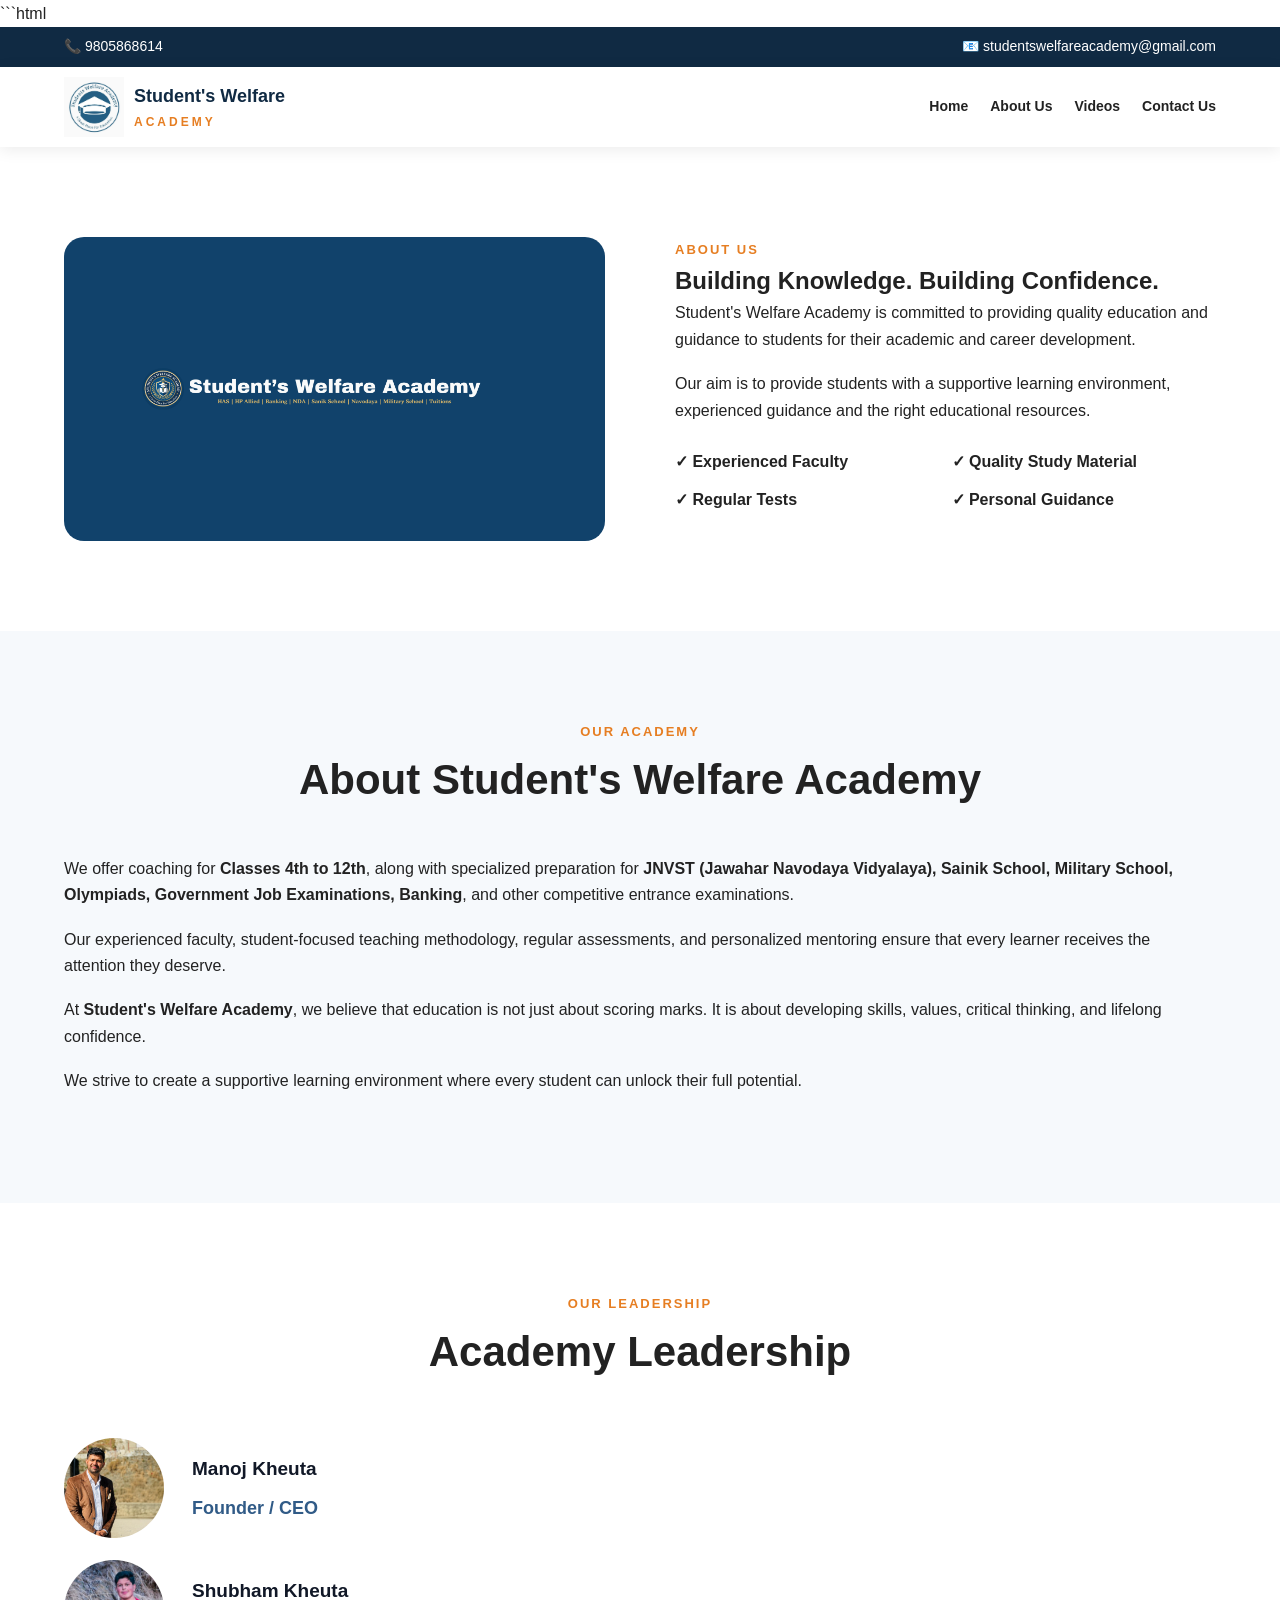
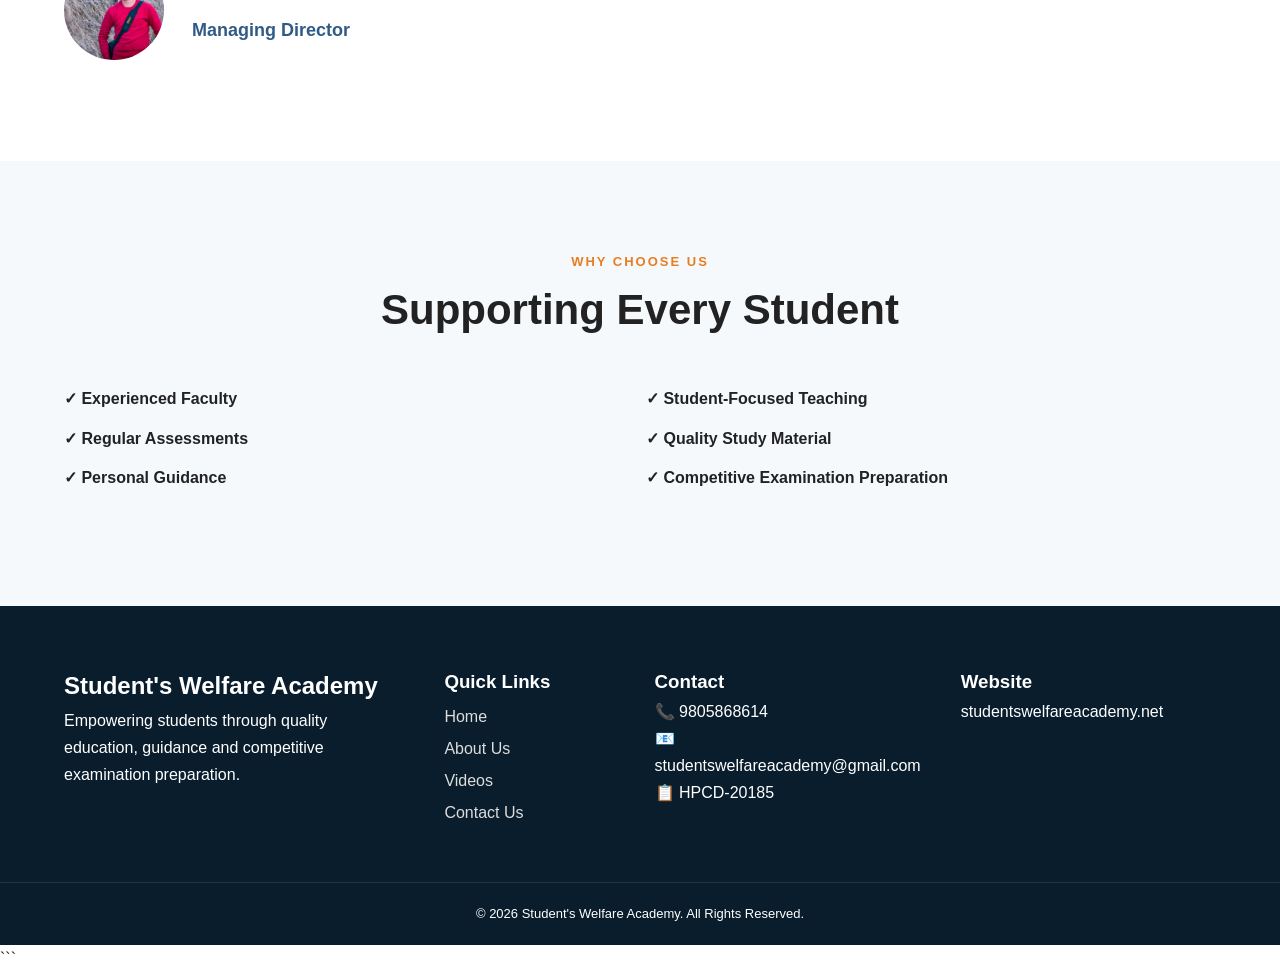
==== about.html @ cfd0790e "Update about.html" ====
```html
<!DOCTYPE html>
<html lang="en">

<head>

    <meta charset="UTF-8">

    <meta name="viewport"
          content="width=device-width, initial-scale=1.0">

    <title>
        About Us | Student's Welfare Academy
    </title>

    <meta name="description"
          content="Learn about Student's Welfare Academy, our vision, mission, faculty and commitment to quality education.">

    <link rel="stylesheet"
          href="style.css">

</head>


<body>


<!-- ==================================================
     TOP BAR
================================================== -->

<div class="top-bar">

    <div class="container top-content">

        <div>
            📞 9805868614
        </div>

        <div>
            📧 studentswelfareacademy@gmail.com
        </div>

    </div>

</div>



<!-- ==================================================
     NAVIGATION
================================================== -->

<header>

    <div class="container navbar">


        <!-- LOGO -->

        <div class="logo-area">

            <a href="index.html">

                <img src="Images/logo.png"
                     alt="Student's Welfare Academy Logo">

            </a>

            <div>

                <h2>
                    Student's Welfare
                </h2>

                <span>
                    ACADEMY
                </span>

            </div>

        </div>



        <!-- MOBILE MENU BUTTON -->

        <button class="menu-button"
                onclick="openMenu()"
                aria-label="Open navigation menu">

            ☰

        </button>



        <!-- ONLY 4 NAVIGATION BUTTONS -->

        <nav id="navigation">

            <a href="index.html">
                Home
            </a>

            <a href="about.html"
               class="active">
                About Us
            </a>

            <a href="videos.html">
                Videos
            </a>

            <a href="contact.html">
                Contact Us
            </a>

        </nav>


    </div>

</header>



<!-- ==================================================
     ABOUT SECTION
================================================== -->

<section id="about"
         class="section">

    <div class="container about-grid">


        <!-- ABOUT IMAGE -->

        <div class="about-image">

            <img src="Images/about.png"
                 alt="Student's Welfare Academy">

        </div>



        <!-- ABOUT CONTENT -->

        <div class="about-content">

            <span class="section-title">
                ABOUT US
            </span>

            <h1>
                Building Knowledge.
                Building Confidence.
            </h1>

            <p>
                Student's Welfare Academy is committed
                to providing quality education and
                guidance to students for their academic
                and career development.
            </p>

            <p>
                Our aim is to provide students with
                a supportive learning environment,
                experienced guidance and the right
                educational resources.
            </p>


            <!-- ABOUT POINTS -->

            <div class="about-points">

                <div>
                    ✓ Experienced Faculty
                </div>

                <div>
                    ✓ Quality Study Material
                </div>

                <div>
                    ✓ Regular Tests
                </div>

                <div>
                    ✓ Personal Guidance
                </div>

            </div>

        </div>

    </div>

</section>



<!-- ==================================================
     ABOUT ACADEMY
================================================== -->

<section class="section light">

    <div class="container">

        <div class="section-heading">

            <span class="section-title">
                OUR ACADEMY
            </span>

            <h2>
                About Student's Welfare Academy
            </h2>

        </div>


        <div class="about-content">

            <p>
                We offer coaching for
                <strong>Classes 4th to 12th</strong>,
                along with specialized preparation for
                <strong>JNVST (Jawahar Navodaya Vidyalaya),
                Sainik School, Military School,
                Olympiads, Government Job Examinations,
                Banking</strong>, and other competitive
                entrance examinations.
            </p>

            <p>
                Our experienced faculty, student-focused
                teaching methodology, regular assessments,
                and personalized mentoring ensure that
                every learner receives the attention they
                deserve.
            </p>

            <p>
                At <strong>Student's Welfare Academy</strong>,
                we believe that education is not just about
                scoring marks. It is about developing skills,
                values, critical thinking, and lifelong
                confidence.
            </p>

            <p>
                We strive to create a supportive learning
                environment where every student can unlock
                their full potential.
            </p>

        </div>

    </div>

</section>



<!-- ==================================================
     FACULTY / LEADERSHIP
================================================== -->

<section class="section">

    <div class="container">

        <div class="section-heading">

            <span class="section-title">
                OUR LEADERSHIP
            </span>

            <h2>
                Academy Leadership
            </h2>

        </div>


        <div class="instructor-grid">


            <!-- FOUNDER -->

            <div class="instructor">

                <img src="Images/manoj.png"
                     alt="Manoj Kheuta">

                <div class="instructor-info">

                    <h3>
                        Manoj Kheuta
                    </h3>

                    <span>
                        Founder / CEO
                    </span>

                </div>

            </div>



            <!-- MANAGING DIRECTOR -->

            <div class="instructor">

                <img src="Images/shubham.jpg"
                     alt="Shubham Kheuta">

                <div class="instructor-info">

                    <h3>
                        Shubham Kheuta
                    </h3>

                    <span>
                        Managing Director
                    </span>

                </div>

            </div>


        </div>

    </div>

</section>



<!-- ==================================================
     WHY CHOOSE US
================================================== -->

<section class="section light">

    <div class="container">

        <div class="section-heading">

            <span class="section-title">
                WHY CHOOSE US
            </span>

            <h2>
                Supporting Every Student
            </h2>

        </div>


        <div class="about-points">

            <div>
                ✓ Experienced Faculty
            </div>

            <div>
                ✓ Student-Focused Teaching
            </div>

            <div>
                ✓ Regular Assessments
            </div>

            <div>
                ✓ Quality Study Material
            </div>

            <div>
                ✓ Personal Guidance
            </div>

            <div>
                ✓ Competitive Examination Preparation
            </div>

        </div>

    </div>

</section>



<!-- ==================================================
     FOOTER
================================================== -->

<footer>

    <div class="container footer-grid">


        <!-- ACADEMY -->

        <div>

            <h2>
                Student's Welfare Academy
            </h2>

            <p>
                Empowering students through quality
                education, guidance and competitive
                examination preparation.
            </p>

        </div>



        <!-- QUICK LINKS -->

        <div>

            <h3>
                Quick Links
            </h3>

            <a href="index.html">
                Home
            </a>

            <a href="about.html">
                About Us
            </a>

            <a href="videos.html">
                Videos
            </a>

            <a href="contact.html">
                Contact Us
            </a>

        </div>



        <!-- CONTACT -->

        <div>

            <h3>
                Contact
            </h3>

            <p>
                📞 9805868614
            </p>

            <p>
                📧 studentswelfareacademy@gmail.com
            </p>

            <p>
                📋 HPCD-20185
            </p>

        </div>



        <!-- WEBSITE -->

        <div>

            <h3>
                Website
            </h3>

            <p>
                studentswelfareacademy.net
            </p>

        </div>


    </div>



    <!-- COPYRIGHT -->

    <div class="copyright">

        © 2026 Student's Welfare Academy.
        All Rights Reserved.

    </div>

</footer>



<!-- ==================================================
     JAVASCRIPT
================================================== -->

<script>

function openMenu() {

    const navigation =
        document.getElementById("navigation");

    navigation.classList.toggle("show");

}

</script>


</body>

</html>
```
---- style.css ----
* {
    margin: 0;
    padding: 0;
    box-sizing: border-box;
}


html {
    scroll-behavior: smooth;
}


body {
    font-family: Arial, sans-serif;
    color: #222;
    line-height: 1.7;
}


a {
    text-decoration: none;
}


.container {
    width: 90%;
    max-width: 1200px;
    margin: auto;
}


/* ==============================
   TOP BAR
============================== */

.top-bar {
    background: #102a43;
    color: white;
    font-size: 14px;
}


.top-content {
    display: flex;
    justify-content: space-between;
    padding: 8px 0;
}


/* ==============================
   NAVBAR
============================== */

header {
    background: white;
    position: sticky;
    top: 0;
    z-index: 1000;
    box-shadow: 0 3px 15px rgba(0,0,0,.08);
}


.navbar {
    min-height: 80px;
    display: flex;
    justify-content: space-between;
    align-items: center;
}


.logo-area {
    display: flex;
    align-items: center;
    gap: 10px;
}


.logo-area img {
    width: 60px;
    height: 60px;
    object-fit: contain;
}


.logo-area h2 {
    font-size: 18px;
    color: #102a43;
}


.logo-area span {
    color: #e67e22;
    font-size: 12px;
    letter-spacing: 3px;
    font-weight: bold;
}


nav {
    display: flex;
    align-items: center;
    gap: 22px;
}


nav a {
    color: #222;
    font-size: 14px;
    font-weight: 600;
}


nav a:hover {
    color: #e67e22;
}


.nav-register {
    background: #e67e22;
    color: white !important;
    padding: 11px 20px;
    border-radius: 25px;
}


.menu-button {
    display: none;
    border: none;
    background: none;
    font-size: 28px;
}


/* ==============================
   HERO
============================== */

.hero {
    height: 650px;

    background:
        url("Images/about.jpg");

    background-size: cover;
    background-position: center;

    position: relative;

    display: flex;
    align-items: center;
}


.hero-overlay {
    position: absolute;
    inset: 0;

    background:
        linear-gradient(
            90deg,
            rgba(8,30,50,.9),
            rgba(8,30,50,.4)
        );
}


.hero-content {
    position: relative;
    z-index: 2;
}


.hero-text {
    max-width: 700px;
    color: white;
}

.hero h1 {
    font-size: 60px;
    line-height: 1.15;
    margin-bottom: 20px;
}


.hero h1 span {
    display: block;
    color: #f5a623;
}


.hero p {
    font-size: 20px;
    margin-bottom: 30px;
}

.hero {
    background-image:
        linear-gradient(rgba(20, 40, 55, 0.65), rgba(20, 40, 55, 0.65)),
        url("images/hero-bg.jpg");

    background-size: cover;
    background-position: center;
    background-repeat: no-repeat;
}

/* ==============================
   BUTTONS
============================== */

.btn {
    display: inline-block;

    padding: 13px 25px;

    border-radius: 30px;

    font-weight: bold;

    transition: .3s;
}


.primary {
    background: #e67e22;
    color: white;
}


.primary:hover {
    background: #c95f0b;
}


.secondary {
    border: 2px solid white;
    color: white;
    margin-left: 10px;
}


.secondary:hover {
    background: white;
    color: #102a43;
}


.white {
    background: white;
    color: #102a43;
}


/* ==============================
   STATISTICS
============================== */

.statistics {
    background: #102a43;
    color: white;
}


.stats-grid {
    display: grid;
    grid-template-columns: repeat(4, 1fr);
}


.stat-box {
    text-align: center;
    padding: 30px;
    border-right: 1px solid rgba(255,255,255,.15);
}


.stat-box:last-child {
    border: none;
}


.stat-box h2 {
    color: #f5a623;
    font-size: 32px;
}


/* ==============================
   SECTIONS
============================== */

.section {
    padding: 90px 0;
}


.light {
    background: #f6f9fc;
}


.section-heading {
    text-align: center;
    max-width: 700px;
    margin: 0 auto 50px;
}


.section-title {
    color: #e67e22;
    font-weight: bold;
    letter-spacing: 2px;
    font-size: 13px;
}


.section-heading h2,
.about-content h2 {
    font-size: 42px;
    line-height: 1.2;
    margin: 12px 0 20px;
}


/* ==============================
   ABOUT
============================== */

.about-grid {
    display: grid;
    grid-template-columns: 1fr 1fr;
    gap: 70px;
    align-items: center;
}


.about-image img {
    width: 100%;
    border-radius: 20px;
}


.about-points {
    display: grid;
    grid-template-columns: 1fr 1fr;
    gap: 12px;
    margin: 25px 0;
    font-weight: bold;
}

/* =========================
   ABOUT SECTION
========================= */

.about-section {
    background: #ffffff;
    padding: 70px 6%;
    font-family: Arial, Helvetica, sans-serif;
    color: #111827;
}

.about-container {
    max-width: 1250px;
    margin: 0 auto;
}

/* About Text */

.about-content {
    font-size: 16px;
    line-height: 1.65;
    font-weight: 500;
}

.about-content p {
    margin-bottom: 18px;
}

.about-content strong {
    font-weight: 700;
}

/* Instructors */

.instructors-section {
    margin-top: 75px;
}

.instructors-section h2 {
    font-size: 30px;
    font-weight: 400;
    margin: 0 0 8px;
    color: #111827;
}

.instructor-subtitle {
    font-size: 17px;
    color: #4b6380;
    margin: 0 0 28px;
}

/* Grid */

.instructors-grid {
    display: grid;
    grid-template-columns: 1fr 1fr;
    column-gap: 150px;
    row-gap: 18px;
}

/* Instructor */

.instructor {
    display: flex;
    align-items: center;
    min-height: 122px;
}

.instructor img {
    width: 100px;
    height: 100px;
    object-fit: cover;
    border-radius: 50%;
    margin-right: 28px;
    flex-shrink: 0;
}

.instructor-info h3 {
    margin: 0 0 8px;
    font-size: 19px;
    font-weight: 700;
    color: #111827;
}

.instructor-info span {
    font-size: 18px;
    font-weight: 600;
    color: #315b87;
}

/* =========================
   MOBILE
========================= */

@media (max-width: 768px) {

    .about-section {
        padding: 45px 20px;
    }

    .about-content {
        font-size: 15px;
        line-height: 1.6;
    }

    .instructors-section {
        margin-top: 50px;
    }

    .instructors-section h2 {
        font-size: 27px;
    }

    .instructors-grid {
        grid-template-columns: 1fr;
        gap: 25px;
    }

    .instructor {
        min-height: auto;
    }

    .instructor img {
        width: 100px;
        height: 100px;
        margin-right: 20px;
    }

    .instructor-info h3 {
        font-size: 17px;
    }

    .instructor-info span {
        font-size: 16px;
    }
}

/* ==============================
   COURSES
============================== */

.course-grid {
    display: grid;
    grid-template-columns: repeat(3, 1fr);
    gap: 25px;
}


.course-card {
    background: white;
    padding: 30px;
    border-radius: 15px;
    box-shadow: 0 5px 25px rgba(0,0,0,.07);
    transition: .3s;
}


.course-card:hover {
    transform: translateY(-8px);
}


.course-icon {
    font-size: 45px;
}


.course-card h3 {
    margin: 15px 0;
}


.course-card p {
    color: #666;
    margin-bottom: 15px;
}


.course-card a {
    color: #e67e22;
    font-weight: bold;
}


/* ==============================
   FEATURES
============================== */

.features {
    display: grid;
    grid-template-columns: repeat(4, 1fr);
    gap: 25px;
}


.feature {
    text-align: center;
    padding: 30px;
}


.feature > div {
    font-size: 45px;
}


.feature h3 {
    margin: 15px 0 8px;
}


/* ==============================
   ACHIEVEMENTS
============================== */

.achievement-grid {
    display: grid;
    grid-template-columns: repeat(3, 1fr);
    gap: 25px;
}


.achievement-card {
    background: white;
    border-radius: 15px;
    overflow: hidden;
    box-shadow: 0 5px 25px rgba(0,0,0,.08);
}


.achievement-card img {
    width: 100%;
    height: 250px;
    object-fit: cover;
}


.achievement-content {
    padding: 25px;
}


/* ==============================
   CTA
============================== */

.cta {
    background: #102a43;
    color: white;
    text-align: center;
    padding: 80px 20px;
}


.cta span {
    color: #f5a623;
    font-weight: bold;
}


.cta h2 {
    font-size: 42px;
    margin: 10px 0 15px;
}



/* ==============================
   VIDEOS
============================== */

.video-grid {
    display: grid;
    grid-template-columns: 1fr 1fr;
    gap: 25px;
}


.video iframe {
    width: 100%;
    height: 350px;
    border: none;
}


/* ==============================
   REGISTRATION
============================== */

.registration-container {
    display: grid;
    grid-template-columns: 1fr 1fr;
    gap: 60px;
    align-items: center;
}


.registration-form {
    display: flex;
    flex-direction: column;
    gap: 15px;
}


.registration-form input,
.registration-form select,
.registration-form textarea {
    width: 100%;
    padding: 14px;
    border: 1px solid #ddd;
    border-radius: 6px;
    font-size: 15px;
}


.registration-form textarea {
    height: 120px;
}


/* ==============================
   CONTACT
============================== */

.contact-section {
    padding: 80px 0;
    background: #f6f9fc;
}


.contact-grid {
    display: grid;
    grid-template-columns: repeat(4, 1fr);
    gap: 20px;
}


.contact-card {
    background: white;
    text-align: center;
    padding: 30px 15px;
    border-radius: 15px;
}


.contact-card > div {
    font-size: 35px;
}


/* ==============================
   FOOTER
============================== */

footer {
    background: #091d2d;
    color: white;
    padding-top: 60px;
}


.footer-grid {
    display: grid;
    grid-template-columns: 2fr 1fr 1fr 1.5fr;
    gap: 40px;
    padding-bottom: 50px;
}


.footer-grid a {
    display: block;
    color: #ddd;
    margin: 5px 0;
}


.footer-grid a:hover {
    color: #f5a623;
}


.copyright {
    border-top: 1px solid rgba(255,255,255,.1);
    text-align: center;
    padding: 20px;
    font-size: 13px;
}


/* ==============================
   WHATSAPP
============================== */

.whatsapp {
    position: fixed;

    right: 20px;
    bottom: 20px;

    background: #25D366;

    color: white;

    padding: 14px 20px;

    border-radius: 30px;

    font-weight: bold;

    z-index: 9999;
}


/* ==============================
   MOBILE
============================== */

@media(max-width: 900px) {

    .menu-button {
        display: block;
    }


    nav {
        display: none;

        position: absolute;

        top: 80px;
        left: 0;
        right: 0;

        background: white;

        flex-direction: column;

        padding: 25px;
    }


    nav.active {
        display: flex;
    }


    .hero h1 {
        font-size: 45px;
    }


    .stats-grid,
    .course-grid,
    .features,
    .achievement-grid,
    .blog-grid,
    .contact-grid {
        grid-template-columns: repeat(2, 1fr);
    }


    .about-grid,
    .registration-container {
        grid-template-columns: 1fr;
    }

}


@media(max-width: 600px) {

    .top-content {
        flex-direction: column;
        text-align: center;
    }


    .hero {
        height: 600px;
    }


    .hero h1 {
        font-size: 38px;
    }


    .hero-buttons {
        display: flex;
        flex-direction: column;
        gap: 12px;
        align-items: flex-start;
    }


    .secondary {
        margin-left: 0;
    }


    .stats-grid,
    .course-grid,
    .features,
    .achievement-grid,
    .blog-grid,
    .video-grid,
    .contact-grid,
    .footer-grid {
        grid-template-columns: 1fr;
    }


    .section {
        padding: 60px 0;
    }


    .section-heading h2,
    .about-content h2,
    .cta h2 {
        font-size: 32px;
    }

}
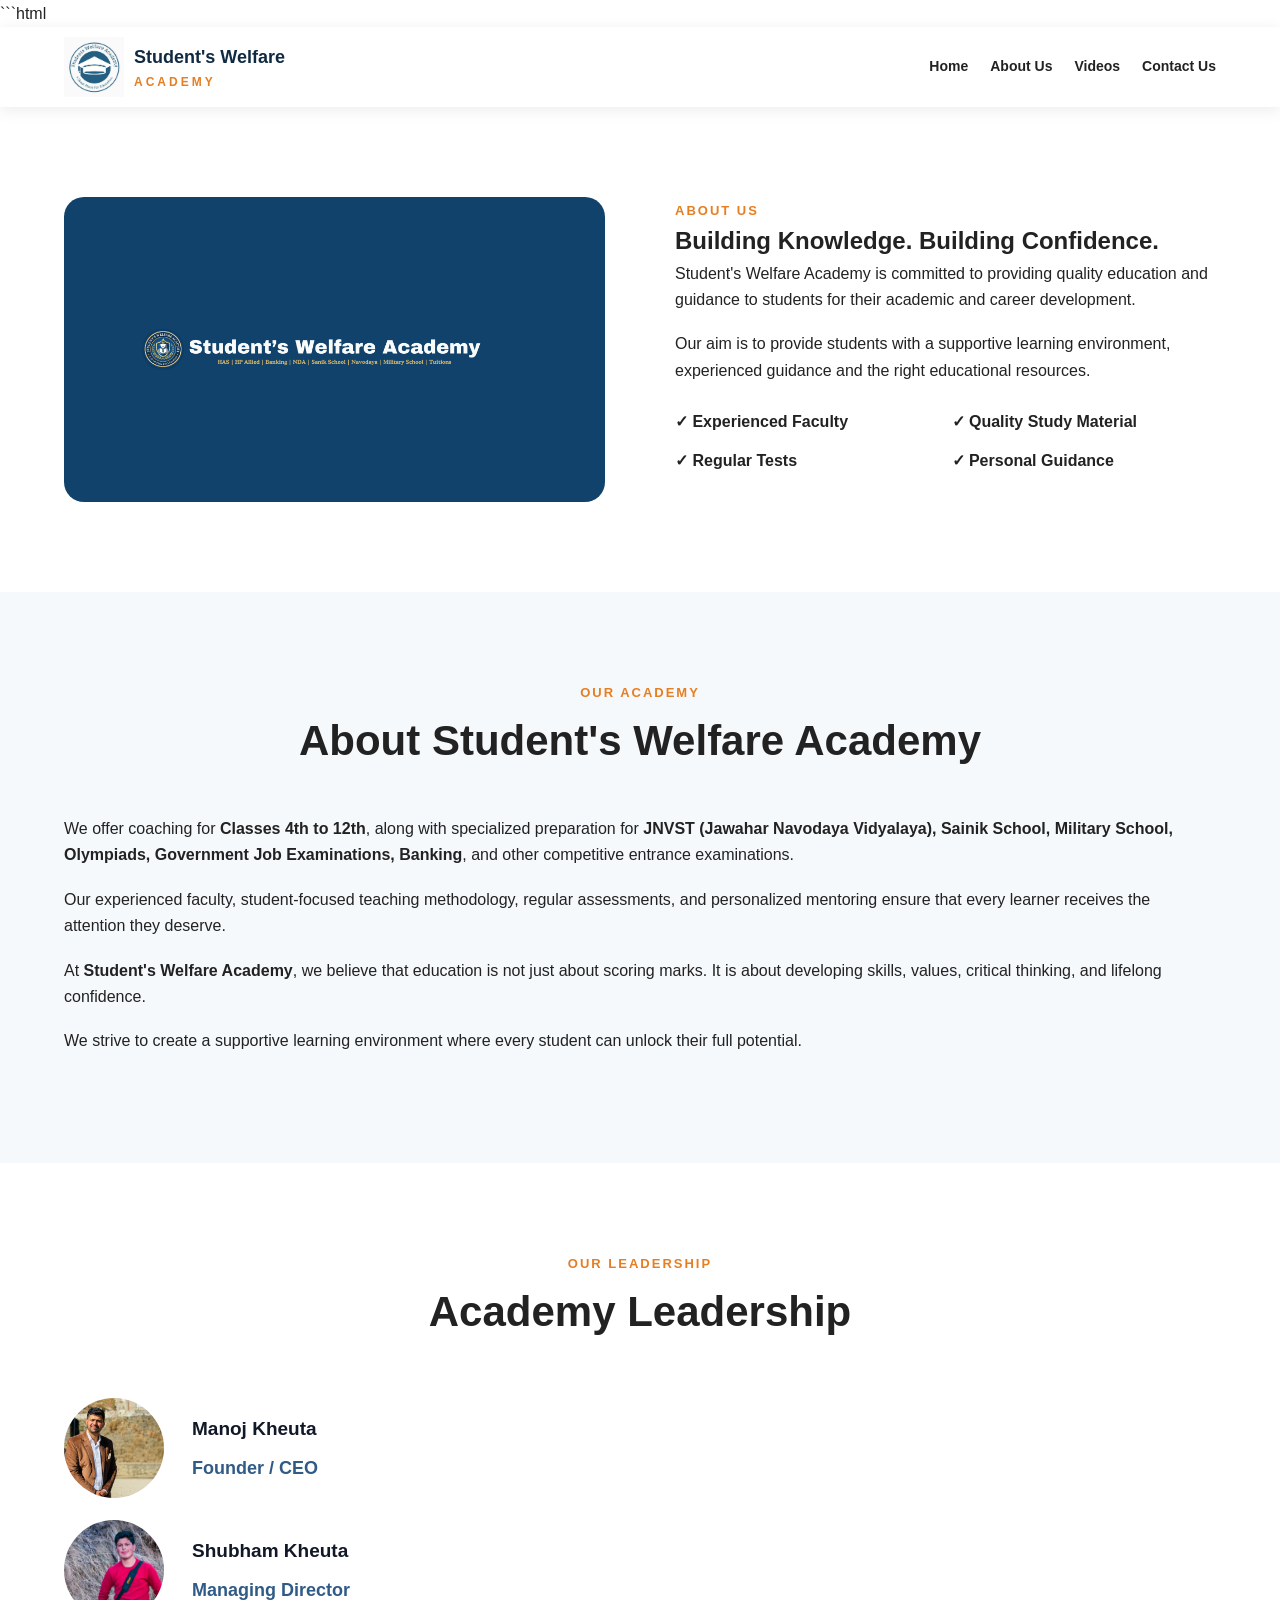
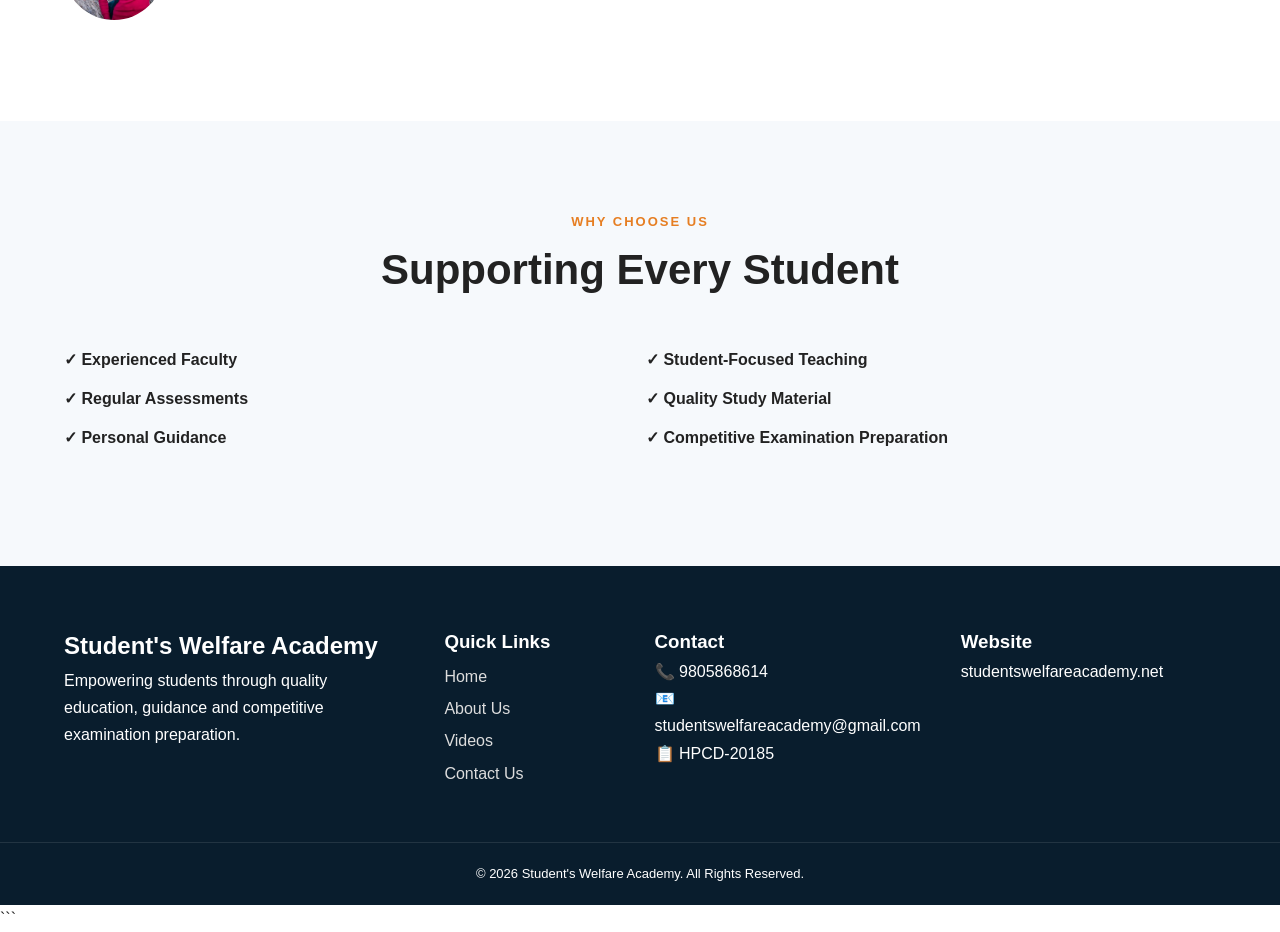
==== commit 5600ecc2: "Refactor about.html structure and content" ====
--- a/about.html
+++ b/about.html
@@ -25,25 +25,7 @@
 <body>
 
 
-<!-- ==================================================
-     TOP BAR
-================================================== -->
-
-<div class="top-bar">
-
-    <div class="container top-content">
-
-        <div>
-            📞 9805868614
-        </div>
-
-        <div>
-            📧 studentswelfareacademy@gmail.com
-        </div>
-
-    </div>
-
-</div>
+
 
 
 
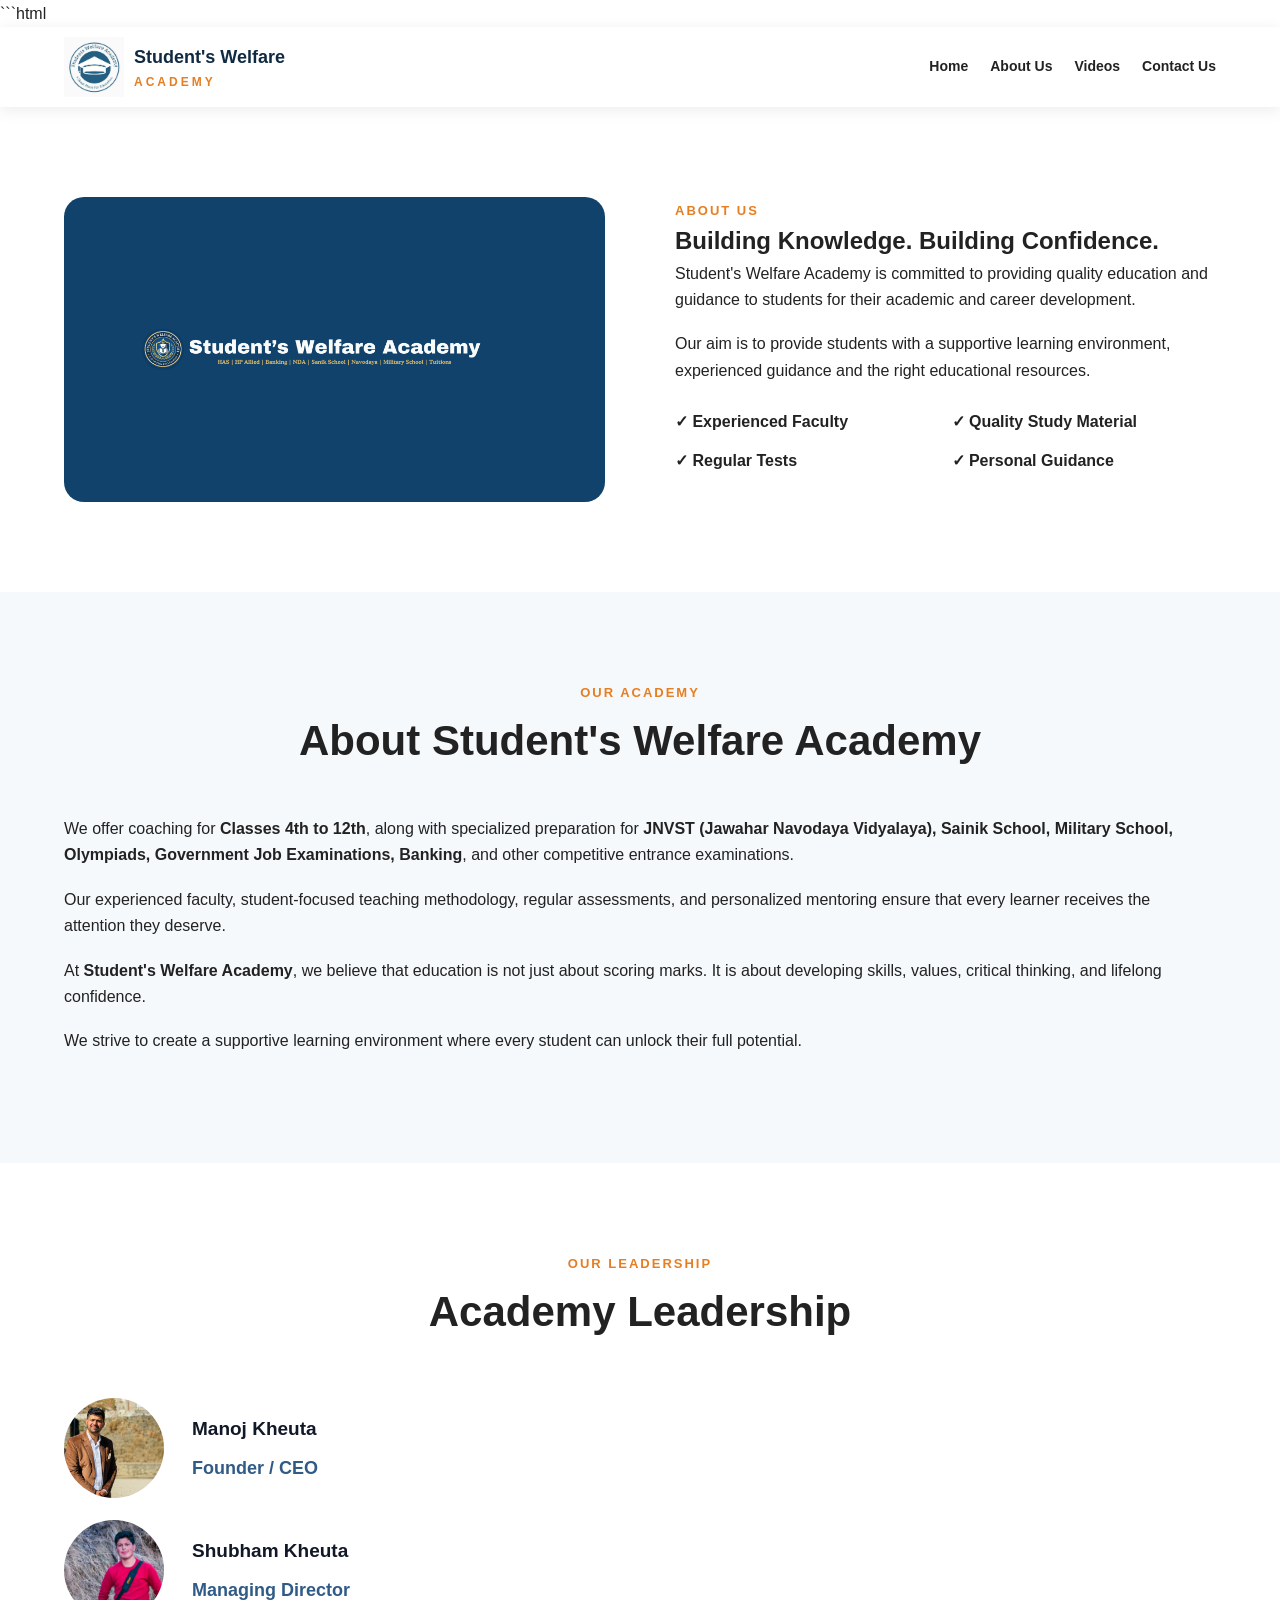
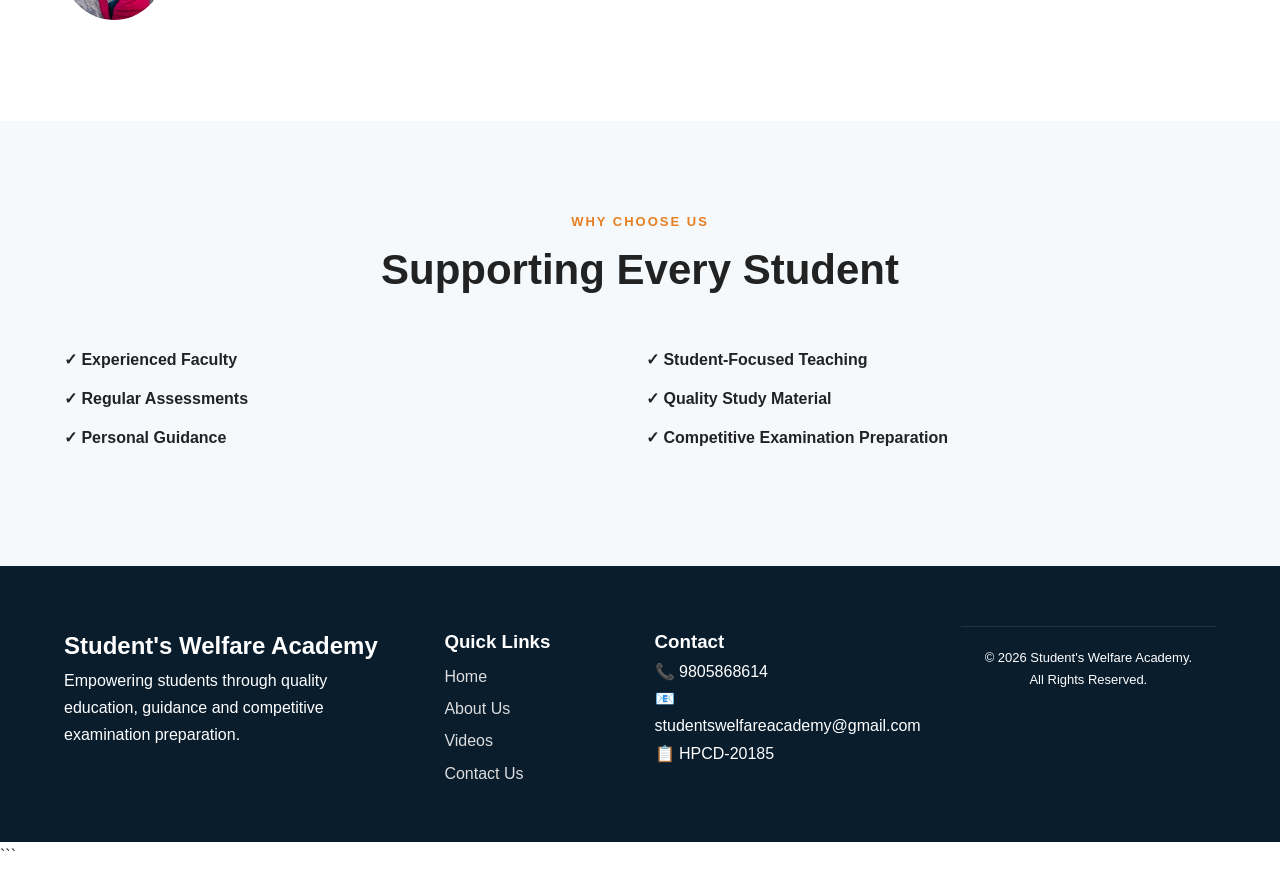
==== commit 42041668: "Update about.html" ====
--- a/about.html
+++ b/about.html
@@ -461,23 +461,7 @@
 
 
 
-        <!-- WEBSITE -->
-
-        <div>
-
-            <h3>
-                Website
-            </h3>
-
-            <p>
-                studentswelfareacademy.net
-            </p>
-
-        </div>
-
-
-    </div>
-
+      
 
 
     <!-- COPYRIGHT -->
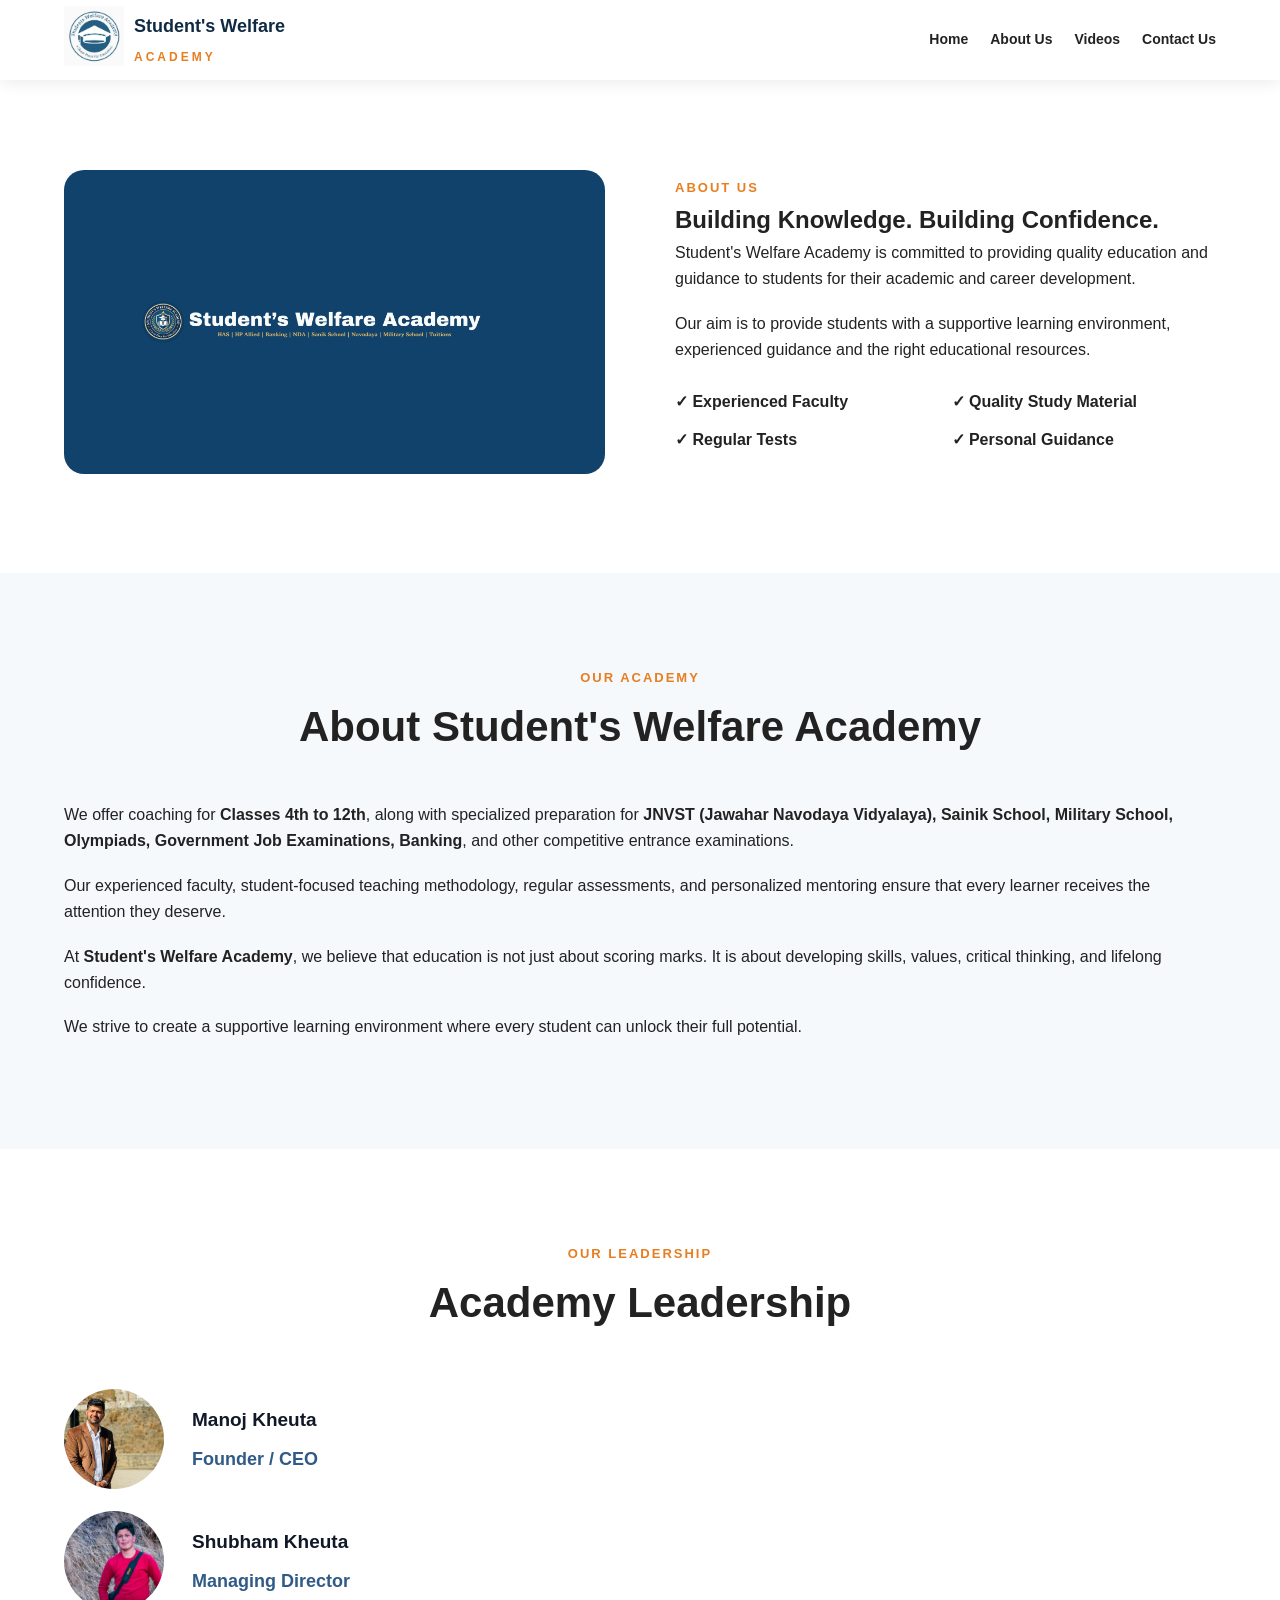
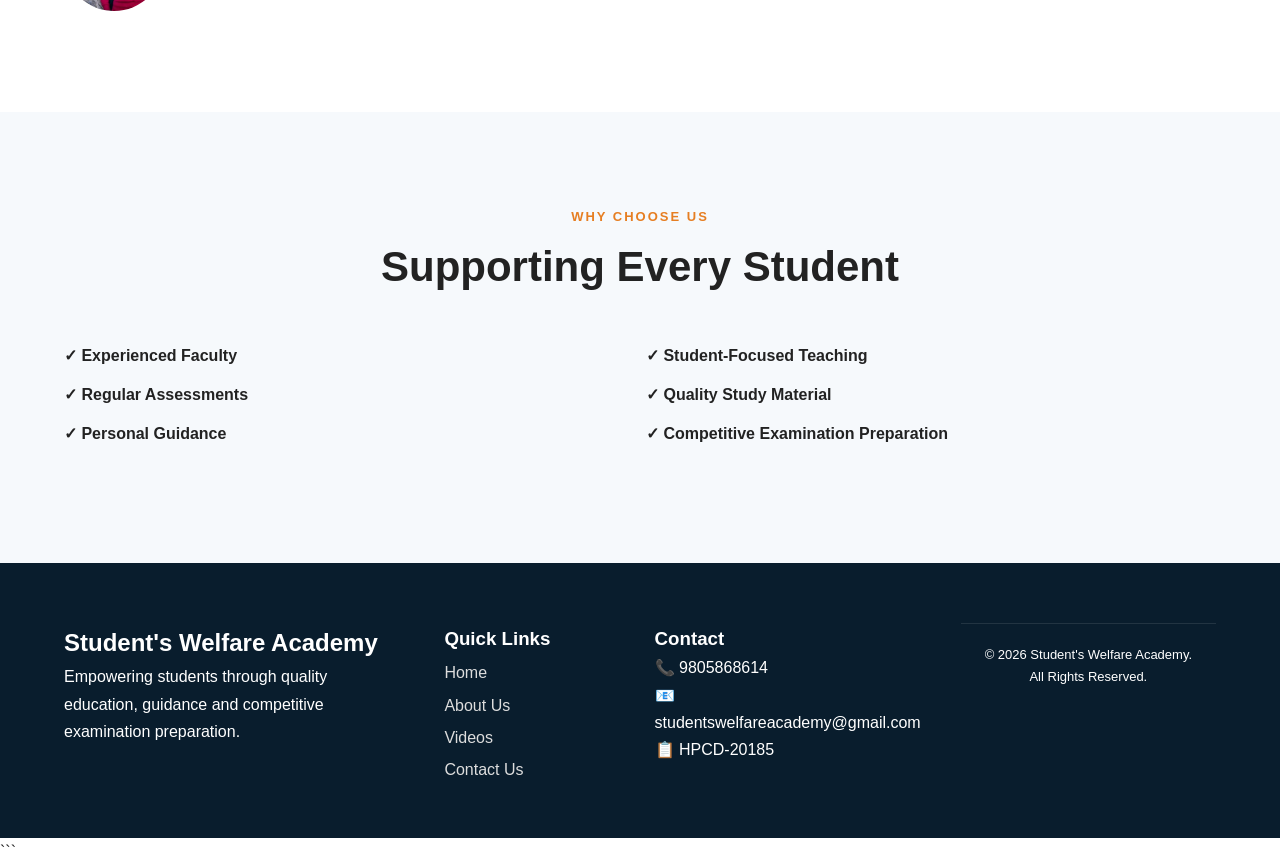
==== commit c8ed8444: "Refactor about.html to remove unnecessary code" ====
--- a/about.html
+++ b/about.html
@@ -1,4 +1,3 @@
-```html
 <!DOCTYPE html>
 <html lang="en">
 
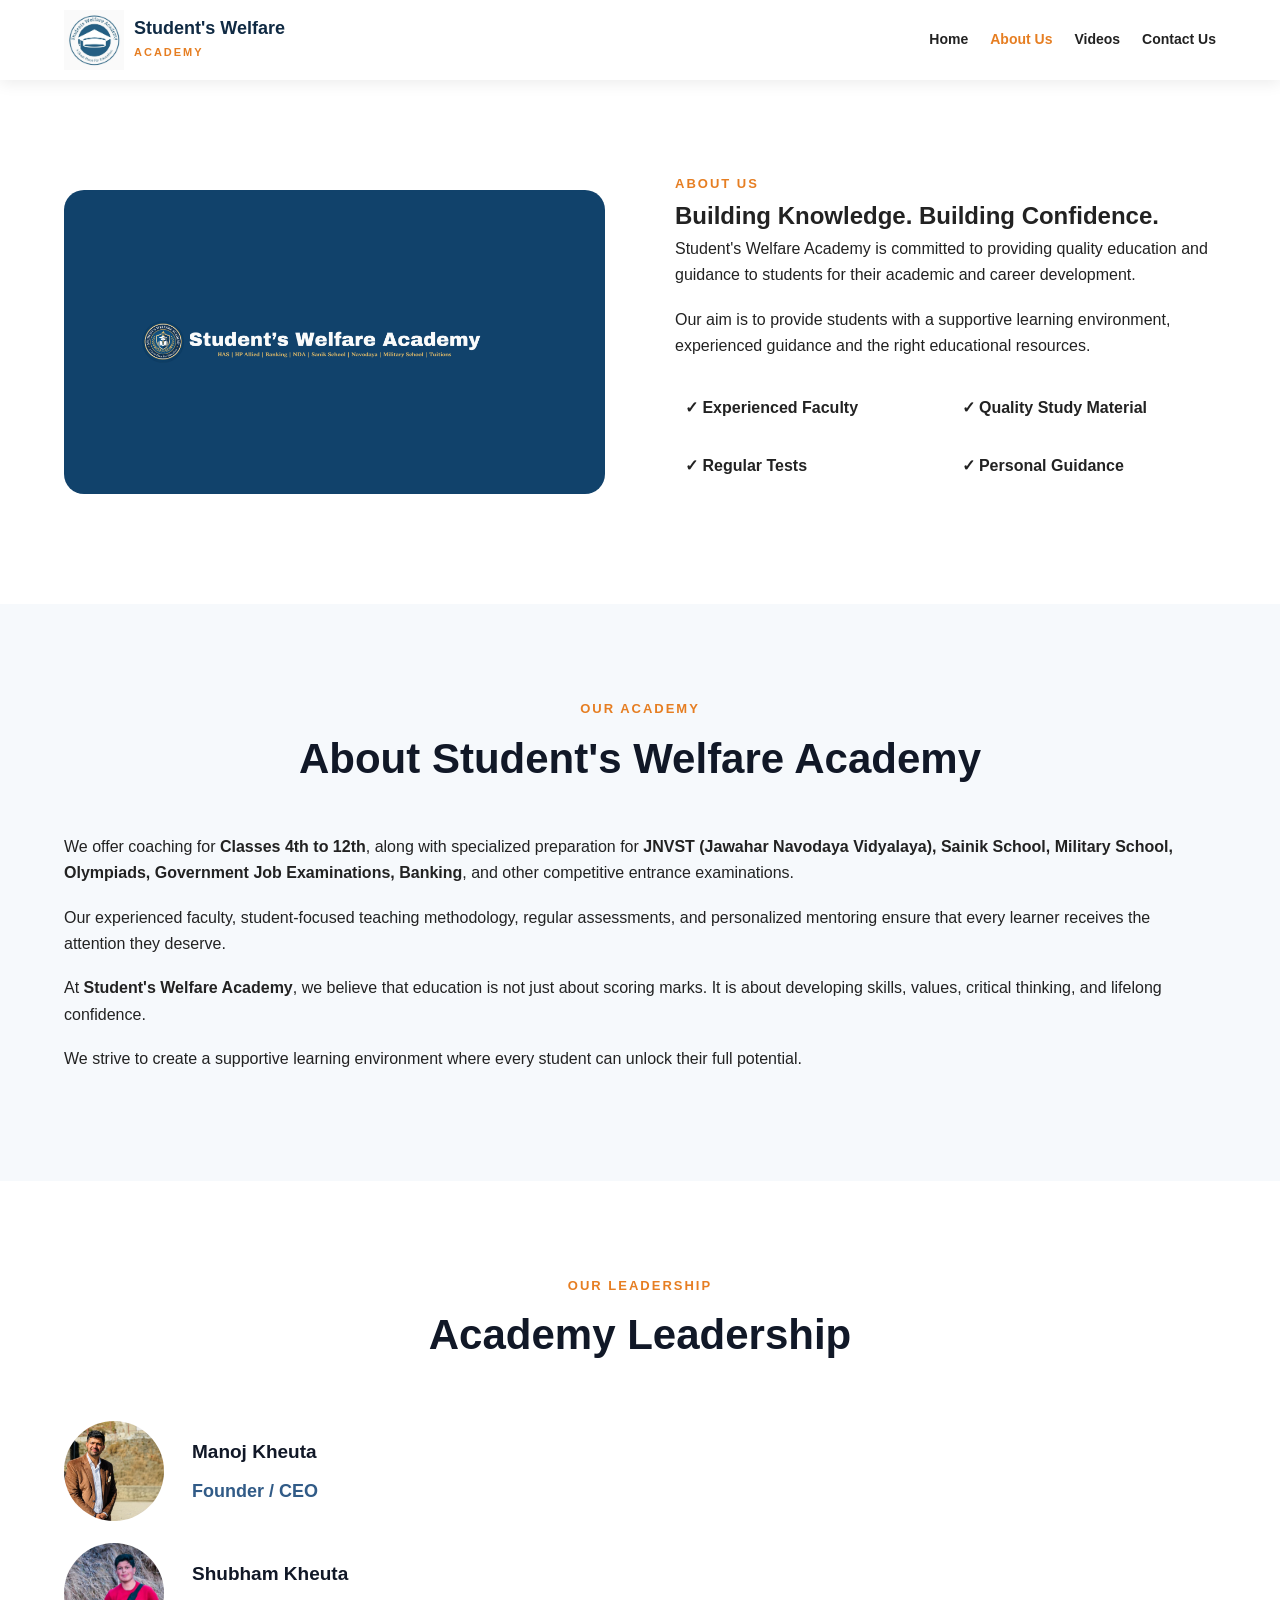
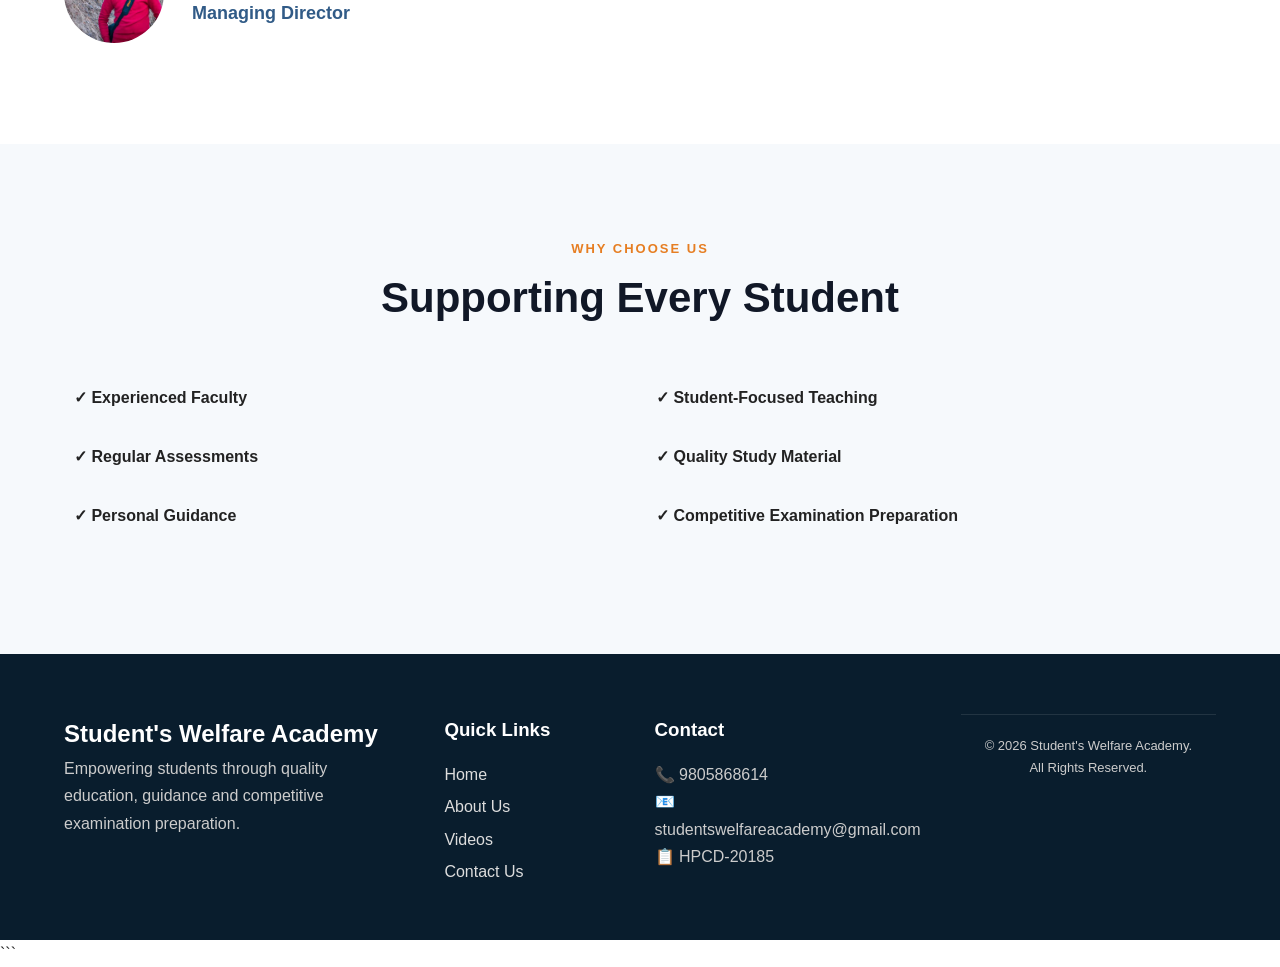
==== commit 5527c16c: "Refactor about.html structure and content" ====
--- a/about.html
+++ b/about.html
@@ -12,6 +12,10 @@
         About Us | Student's Welfare Academy
     </title>
 
+    <!-- Website Logo / Favicon -->
+  <link rel="icon" type="image/png" href="Images/logo.png"> 
+
+
     <meta name="description"
           content="Learn about Student's Welfare Academy, our vision, mission, faculty and commitment to quality education.">
 
@@ -61,21 +65,16 @@
             </div>
 
         </div>
-
-
-
-        <!-- MOBILE MENU BUTTON -->
-
-        <button class="menu-button"
-                onclick="openMenu()"
-                aria-label="Open navigation menu">
-
-            ☰
-
-        </button>
-
-
-
+<!-- MOBILE MENU BUTTON -->
+<button type="button"
+        class="menu-button"
+        id="menu-button"
+        aria-label="Open Menu"
+        aria-expanded="false">
+
+    ☰
+
+</button>
         <!-- ONLY 4 NAVIGATION BUTTONS -->
 
         <nav id="navigation">
--- a/style.css
+++ b/style.css
@@ -1,100 +1,134 @@
+/* =========================================================
+   STUDENT'S WELFARE ACADEMY
+   MAIN STYLESHEET
+========================================================= */
+
+/* =========================
+   RESET
+========================= */
+
 * {
     margin: 0;
     padding: 0;
     box-sizing: border-box;
 }
 
-
 html {
     scroll-behavior: smooth;
-}
-
+    scroll-padding-top: 80px;
+}
 
 body {
-    font-family: Arial, sans-serif;
+    font-family: Arial, Helvetica, sans-serif;
     color: #222;
+    background: #fff;
     line-height: 1.7;
-}
-
+    overflow-x: hidden;
+}
+
+img {
+    max-width: 100%;
+    display: block;
+}
 
 a {
     text-decoration: none;
-}
-
+    color: inherit;
+}
+
+button,
+input,
+select,
+textarea {
+    font: inherit;
+}
 
 .container {
     width: 90%;
     max-width: 1200px;
-    margin: auto;
-}
-
-
-/* ==============================
+    margin: 0 auto;
+}
+
+
+/* =========================================================
    TOP BAR
-============================== */
+========================================================= */
 
 .top-bar {
     background: #102a43;
-    color: white;
+    color: #fff;
     font-size: 14px;
 }
 
-
 .top-content {
+    min-height: 38px;
     display: flex;
     justify-content: space-between;
-    padding: 8px 0;
-}
-
-
-/* ==============================
-   NAVBAR
-============================== */
+    align-items: center;
+    gap: 15px;
+    padding: 7px 0;
+}
+
+
+/* =========================================================
+   HEADER / NAVBAR
+========================================================= */
 
 header {
-    background: white;
+    background: #fff;
     position: sticky;
     top: 0;
     z-index: 1000;
-    box-shadow: 0 3px 15px rgba(0,0,0,.08);
-}
-
+    box-shadow: 0 3px 15px rgba(0, 0, 0, 0.08);
+}
 
 .navbar {
     min-height: 80px;
     display: flex;
     justify-content: space-between;
     align-items: center;
-}
-
+    position: relative;
+}
+
+
+/* Logo */
 
 .logo-area {
     display: flex;
     align-items: center;
     gap: 10px;
-}
-
+    min-width: 0;
+}
 
 .logo-area img {
     width: 60px;
     height: 60px;
     object-fit: contain;
-}
-
+    flex-shrink: 0;
+}
+
+.logo-area div {
+    display: flex;
+    flex-direction: column;
+}
 
 .logo-area h2 {
     font-size: 18px;
+    line-height: 1.2;
     color: #102a43;
-}
-
+    white-space: nowrap;
+}
 
 .logo-area span {
     color: #e67e22;
-    font-size: 12px;
-    letter-spacing: 3px;
+    font-size: 11px;
+    letter-spacing: 2px;
     font-weight: bold;
-}
-
+    margin-top: 3px;
+}
+
+
+/* Navigation */
 
 nav {
     display: flex;
@@ -102,47 +136,142 @@
     gap: 22px;
 }
 
-
 nav a {
     color: #222;
     font-size: 14px;
     font-weight: 600;
-}
-
-
-nav a:hover {
+    transition: color 0.3s ease;
+}
+
+nav a:hover,
+nav a.active {
     color: #e67e22;
 }
-
 
 .nav-register {
     background: #e67e22;
-    color: white !important;
+    color: #fff !important;
     padding: 11px 20px;
     border-radius: 25px;
-}
-
-
-.menu-button {
-    display: none;
-    border: none;
-    background: none;
-    font-size: 28px;
-}
-
-
-/* ==============================
+    transition: background 0.3s ease, transform 0.3s ease;
+}
+
+.nav-register:hover {
+    background: #c95f0b;
+    color: #fff !important;
+    transform: translateY(-2px);
+}
+
+
+/* =========================================================
+   MOBILE MENU - FINAL FIX
+========================================================= */
+
+@media (max-width: 900px) {
+
+    .navbar {
+        position: relative;
+    }
+
+    .menu-button {
+        display: block;
+        background: transparent;
+        border: none;
+        color: #102a43;
+        font-size: 30px;
+        line-height: 1;
+        cursor: pointer;
+        padding: 8px;
+        z-index: 1100;
+    }
+
+    nav#main-menu {
+        display: none;
+
+        position: absolute;
+        top: 100%;
+        left: 0;
+        right: 0;
+
+        width: 100%;
+
+        background: #ffffff;
+
+        flex-direction: column;
+        align-items: stretch;
+
+        gap: 0;
+
+        padding: 10px 20px;
+
+        box-shadow: 0 8px 20px rgba(0, 0, 0, 0.12);
+
+        z-index: 1001;
+    }
+
+    nav#main-menu.active {
+        display: flex;
+    }
+
+    nav#main-menu a {
+        display: block;
+        width: 100%;
+
+        padding: 14px 5px;
+
+        color: #222;
+        font-size: 15px;
+
+        border-bottom: 1px solid #eeeeee;
+    }
+
+    nav#main-menu a:last-child {
+        border-bottom: none;
+    }
+
+    nav#main-menu a:hover,
+    nav#main-menu a.active {
+        color: #e67e22;
+    }
+
+    nav#main-menu .nav-register {
+        text-align: center;
+        margin: 8px 0;
+        border-radius: 25px;
+    }
+}
+
+
+/* Desktop */
+
+@media (min-width: 901px) {
+
+    .menu-button {
+        display: none;
+    }
+
+    nav#main-menu {
+        display: flex;
+    }
+
+}
+/* =========================================================
    HERO
-============================== */
+========================================================= */
 
 .hero {
-    height: 650px;
-
-    background:
-        url("Images/about.jpg");
+    min-height: 650px;
+    background-image:
+        linear-gradient(
+            90deg,
+            rgba(8, 30, 50, 0.88),
+            rgba(8, 30, 50, 0.45)
+        ),
+        url("Images/hero.png");
 
     background-size: cover;
     background-position: center;
+    background-repeat: no-repeat;
 
     position: relative;
 
@@ -150,180 +279,163 @@
     align-items: center;
 }
 
-
-.hero-overlay {
-    position: absolute;
-    inset: 0;
-
-    background:
-        linear-gradient(
-            90deg,
-            rgba(8,30,50,.9),
-            rgba(8,30,50,.4)
-        );
-}
-
-
 .hero-content {
+    width: 100%;
     position: relative;
     z-index: 2;
 }
 
-
 .hero-text {
     max-width: 700px;
-    color: white;
+    color: #fff;
 }
 
 .hero h1 {
     font-size: 60px;
     line-height: 1.15;
     margin-bottom: 20px;
-}
-
+    font-weight: 700;
+}
 
 .hero h1 span {
     display: block;
     color: #f5a623;
 }
 
-
 .hero p {
     font-size: 20px;
+    line-height: 1.6;
     margin-bottom: 30px;
-}
-
-.hero {
-    background-image:
-        linear-gradient(rgba(20, 40, 55, 0.65), rgba(20, 40, 55, 0.65)),
-        url("images/hero-bg.jpg");
-
-    background-size: cover;
-    background-position: center;
-    background-repeat: no-repeat;
-}
-
-/* ==============================
+    max-width: 650px;
+}
+
+
+/* =========================================================
    BUTTONS
-============================== */
+========================================================= */
 
 .btn {
     display: inline-block;
-
     padding: 13px 25px;
-
     border-radius: 30px;
-
     font-weight: bold;
-
-    transition: .3s;
-}
-
+    border: 2px solid transparent;
+    cursor: pointer;
+    transition:
+        background 0.3s ease,
+        color 0.3s ease,
+        transform 0.3s ease;
+}
+
+.btn:hover {
+    transform: translateY(-2px);
+}
 
 .primary {
     background: #e67e22;
-    color: white;
-}
-
+    color: #fff;
+}
 
 .primary:hover {
     background: #c95f0b;
 }
 
-
 .secondary {
-    border: 2px solid white;
-    color: white;
+    border-color: #fff;
+    color: #fff;
     margin-left: 10px;
-}
-
+    background: transparent;
+}
 
 .secondary:hover {
-    background: white;
+    background: #fff;
     color: #102a43;
 }
 
-
 .white {
-    background: white;
+    background: #fff;
     color: #102a43;
 }
 
 
-/* ==============================
+/* =========================================================
    STATISTICS
-============================== */
+========================================================= */
 
 .statistics {
     background: #102a43;
-    color: white;
-}
-
+    color: #fff;
+}
 
 .stats-grid {
     display: grid;
     grid-template-columns: repeat(4, 1fr);
 }
 
-
 .stat-box {
     text-align: center;
-    padding: 30px;
-    border-right: 1px solid rgba(255,255,255,.15);
-}
-
+    padding: 30px 20px;
+    border-right: 1px solid rgba(255, 255, 255, 0.15);
+}
 
 .stat-box:last-child {
-    border: none;
-}
-
+    border-right: none;
+}
 
 .stat-box h2 {
     color: #f5a623;
     font-size: 32px;
-}
-
-
-/* ==============================
-   SECTIONS
-============================== */
+    line-height: 1.2;
+    margin-bottom: 5px;
+}
+
+.stat-box p {
+    font-size: 14px;
+}
+
+
+/* =========================================================
+   GENERAL SECTIONS
+========================================================= */
 
 .section {
     padding: 90px 0;
 }
 
-
 .light {
     background: #f6f9fc;
 }
-
 
 .section-heading {
     text-align: center;
     max-width: 700px;
     margin: 0 auto 50px;
 }
-
 
 .section-title {
     color: #e67e22;
     font-weight: bold;
     letter-spacing: 2px;
     font-size: 13px;
-}
-
+    text-transform: uppercase;
+}
 
 .section-heading h2,
 .about-content h2 {
+    color: #111827;
     font-size: 42px;
     line-height: 1.2;
     margin: 12px 0 20px;
 }
 
-
-/* ==============================
+.section-heading p {
+    color: #666;
+}
+
+
+/* =========================================================
    ABOUT
-============================== */
+========================================================= */
 
 .about-grid {
     display: grid;
@@ -332,12 +444,11 @@
     align-items: center;
 }
 
-
 .about-image img {
     width: 100%;
     border-radius: 20px;
-}
-
+    object-fit: cover;
+}
 
 .about-points {
     display: grid;
@@ -347,14 +458,18 @@
     font-weight: bold;
 }
 
-/* =========================
+.about-points div {
+    padding: 10px;
+}
+
+
+/* =========================================================
    ABOUT SECTION
-========================= */
+========================================================= */
 
 .about-section {
-    background: #ffffff;
+    background: #fff;
     padding: 70px 6%;
-    font-family: Arial, Helvetica, sans-serif;
     color: #111827;
 }
 
@@ -362,8 +477,6 @@
     max-width: 1250px;
     margin: 0 auto;
 }
-
-/* About Text */
 
 .about-content {
     font-size: 16px;
@@ -379,7 +492,10 @@
     font-weight: 700;
 }
 
-/* Instructors */
+
+/* =========================================================
+   INSTRUCTORS
+========================================================= */
 
 .instructors-section {
     margin-top: 75px;
@@ -398,16 +514,12 @@
     margin: 0 0 28px;
 }
 
-/* Grid */
-
 .instructors-grid {
     display: grid;
-    grid-template-columns: 1fr 1fr;
-    column-gap: 150px;
-    row-gap: 18px;
-}
-
-/* Instructor */
+    grid-template-columns: repeat(2, minmax(0, 1fr));
+    column-gap: 80px;
+    row-gap: 25px;
+}
 
 .instructor {
     display: flex;
@@ -424,6 +536,10 @@
     flex-shrink: 0;
 }
 
+.instructor-info {
+    min-width: 0;
+}
+
 .instructor-info h3 {
     margin: 0 0 8px;
     font-size: 19px;
@@ -437,145 +553,98 @@
     color: #315b87;
 }
 
-/* =========================
-   MOBILE
-========================= */
-
-@media (max-width: 768px) {
-
-    .about-section {
-        padding: 45px 20px;
-    }
-
-    .about-content {
-        font-size: 15px;
-        line-height: 1.6;
-    }
-
-    .instructors-section {
-        margin-top: 50px;
-    }
-
-    .instructors-section h2 {
-        font-size: 27px;
-    }
-
-    .instructors-grid {
-        grid-template-columns: 1fr;
-        gap: 25px;
-    }
-
-    .instructor {
-        min-height: auto;
-    }
-
-    .instructor img {
-        width: 100px;
-        height: 100px;
-        margin-right: 20px;
-    }
-
-    .instructor-info h3 {
-        font-size: 17px;
-    }
-
-    .instructor-info span {
-        font-size: 16px;
-    }
-}
-
-/* ==============================
+
+/* =========================================================
    COURSES
-============================== */
+========================================================= */
 
 .course-grid {
     display: grid;
-    grid-template-columns: repeat(3, 1fr);
+    grid-template-columns: repeat(3, minmax(0, 1fr));
     gap: 25px;
 }
 
-
 .course-card {
-    background: white;
+    background: #fff;
     padding: 30px;
     border-radius: 15px;
-    box-shadow: 0 5px 25px rgba(0,0,0,.07);
-    transition: .3s;
-}
-
+    box-shadow: 0 5px 25px rgba(0, 0, 0, 0.07);
+    transition:
+        transform 0.3s ease,
+        box-shadow 0.3s ease;
+}
 
 .course-card:hover {
     transform: translateY(-8px);
-}
-
+    box-shadow: 0 10px 30px rgba(0, 0, 0, 0.12);
+}
 
 .course-icon {
     font-size: 45px;
 }
 
-
 .course-card h3 {
     margin: 15px 0;
-}
-
+    color: #102a43;
+}
 
 .course-card p {
     color: #666;
     margin-bottom: 15px;
 }
 
-
 .course-card a {
     color: #e67e22;
     font-weight: bold;
 }
 
 
-/* ==============================
+/* =========================================================
    FEATURES
-============================== */
+========================================================= */
 
 .features {
     display: grid;
-    grid-template-columns: repeat(4, 1fr);
+    grid-template-columns: repeat(4, minmax(0, 1fr));
     gap: 25px;
 }
-
 
 .feature {
     text-align: center;
-    padding: 30px;
-}
-
+    padding: 30px 20px;
+}
 
 .feature > div {
     font-size: 45px;
 }
 
-
 .feature h3 {
     margin: 15px 0 8px;
-}
-
-
-/* ==============================
+    color: #102a43;
+}
+
+
+/* =========================================================
    ACHIEVEMENTS
-============================== */
+========================================================= */
 
 .achievement-grid {
     display: grid;
-    grid-template-columns: repeat(3, 1fr);
+    grid-template-columns: repeat(3, minmax(0, 1fr));
     gap: 25px;
 }
 
-
 .achievement-card {
-    background: white;
+    background: #fff;
     border-radius: 15px;
     overflow: hidden;
-    box-shadow: 0 5px 25px rgba(0,0,0,.08);
-}
-
+    box-shadow: 0 5px 25px rgba(0, 0, 0, 0.08);
+    transition: transform 0.3s ease;
+}
+
+.achievement-card:hover {
+    transform: translateY(-5px);
+}
 
 .achievement-card img {
     width: 100%;
@@ -583,73 +652,112 @@
     object-fit: cover;
 }
 
-
 .achievement-content {
     padding: 25px;
 }
 
 
-/* ==============================
+/* =========================================================
+   BLOG
+========================================================= */
+
+.blog-grid {
+    display: grid;
+    grid-template-columns: repeat(3, minmax(0, 1fr));
+    gap: 25px;
+}
+
+.blog-card {
+    background: #fff;
+    border-radius: 15px;
+    overflow: hidden;
+    box-shadow: 0 5px 25px rgba(0, 0, 0, 0.07);
+}
+
+.blog-card img {
+    width: 100%;
+    height: 220px;
+    object-fit: cover;
+}
+
+.blog-content {
+    padding: 25px;
+}
+
+.blog-content h3 {
+    color: #102a43;
+    margin-bottom: 10px;
+}
+
+
+/* =========================================================
    CTA
-============================== */
+========================================================= */
 
 .cta {
     background: #102a43;
-    color: white;
+    color: #fff;
     text-align: center;
     padding: 80px 20px;
 }
-
 
 .cta span {
     color: #f5a623;
     font-weight: bold;
 }
 
-
 .cta h2 {
     font-size: 42px;
+    line-height: 1.2;
     margin: 10px 0 15px;
 }
 
-
-
-/* ==============================
+.cta p {
+    max-width: 700px;
+    margin: 0 auto 25px;
+}
+
+
+/* =========================================================
    VIDEOS
-============================== */
+========================================================= */
 
 .video-grid {
     display: grid;
-    grid-template-columns: 1fr 1fr;
+    grid-template-columns: repeat(2, minmax(0, 1fr));
     gap: 25px;
 }
 
+.video {
+    width: 100%;
+    overflow: hidden;
+    border-radius: 12px;
+}
 
 .video iframe {
     width: 100%;
     height: 350px;
+    display: block;
     border: none;
 }
 
 
-/* ==============================
+/* =========================================================
    REGISTRATION
-============================== */
+========================================================= */
 
 .registration-container {
     display: grid;
-    grid-template-columns: 1fr 1fr;
+    grid-template-columns: repeat(2, minmax(0, 1fr));
     gap: 60px;
     align-items: center;
 }
-
 
 .registration-form {
     display: flex;
     flex-direction: column;
     gap: 15px;
 }
-
 
 .registration-form input,
 .registration-form select,
@@ -659,54 +767,156 @@
     border: 1px solid #ddd;
     border-radius: 6px;
     font-size: 15px;
-}
-
+    outline: none;
+    background: #fff;
+    transition: border-color 0.3s ease, box-shadow 0.3s ease;
+}
+
+.registration-form input:focus,
+.registration-form select:focus,
+.registration-form textarea:focus {
+    border-color: #e67e22;
+    box-shadow: 0 0 0 3px rgba(230, 126, 34, 0.12);
+}
 
 .registration-form textarea {
-    height: 120px;
-}
-
-
-/* ==============================
-   CONTACT
-============================== */
+    min-height: 120px;
+    resize: vertical;
+}
+
+
+/* =========================================================
+   CONTACT SECTION - FIXED
+========================================================= */
+/* =========================================================
+   CONTACT SECTION - TEXT VISIBILITY FIX
+========================================================= */
 
 .contact-section {
-    padding: 80px 0;
     background: #f6f9fc;
-}
-
-
-.contact-grid {
-    display: grid;
-    grid-template-columns: repeat(4, 1fr);
-    gap: 20px;
-}
-
-
-.contact-card {
-    background: white;
+    color: #111827;
+}
+
+.contact-section .footer-contact,
+.contact-section .footer-contact-item {
+    color: #111827;
+}
+
+.contact-section .footer-contact-item {
+    display: flex;
+    align-items: center;
+    gap: 12px;
+    margin-bottom: 15px;
+}
+
+.contact-section .footer-contact-item .icon {
+    width: 28px;
+    flex-shrink: 0;
     text-align: center;
-    padding: 30px 15px;
-    border-radius: 15px;
-}
-
-
-.contact-card > div {
-    font-size: 35px;
-}
-
-
-/* ==============================
+    font-size: 20px;
+}
+
+.contact-section .footer-contact-item .contact-text {
+    color: #111827;
+    font-size: 17px;
+    font-weight: 500;
+}
+
+.contact-section .footer-contact-item a {
+    color: #111827;
+}
+
+.contact-section .footer-contact-item a:hover {
+    color: #e67e22;
+}
+
+
+/* =========================================================
+   FOOTER CONTACT - FIXED
+========================================================= */
+
+.footer-contact {
+    display: flex;
+    flex-direction: column;
+    gap: 12px;
+}
+
+.footer-contact-item {
+    display: flex;
+    align-items: flex-start;
+    gap: 10px;
+    color: #fff;
+    line-height: 1.5;
+}
+
+.footer-contact-item .icon {
+    flex: 0 0 24px;
+    width: 24px;
+    text-align: center;
+    font-size: 18px;
+}
+
+.footer-contact-item .contact-text {
+    flex: 1;
+    min-width: 0;
+    word-break: break-word;
+}
+
+.footer-contact-item a {
+    color: #fff;
+}
+
+.footer-contact-item a:hover {
+    color: #f5a623;
+}
+
+
+/* =========================================================
+   MOBILE CONTACT
+========================================================= */
+
+@media (max-width: 1000px) {
+
+    .contact-grid {
+        grid-template-columns: repeat(2, minmax(0, 1fr));
+    }
+
+}
+
+
+@media (max-width: 600px) {
+
+    .contact-grid {
+        grid-template-columns: 1fr;
+        gap: 18px;
+    }
+
+    .contact-card {
+        min-height: 190px;
+        padding: 30px 15px;
+    }
+
+    .contact-card h3 {
+        font-size: 21px;
+    }
+
+    .contact-card p,
+    .contact-card a {
+        font-size: 16px;
+    }
+
+}
+
+
+/* =========================================================
    FOOTER
-============================== */
+========================================================= */
 
 footer {
     background: #091d2d;
-    color: white;
+    color: #fff;
     padding-top: 60px;
 }
-
 
 .footer-grid {
     display: grid;
@@ -715,137 +925,241 @@
     padding-bottom: 50px;
 }
 
+.footer-grid h3 {
+    margin-bottom: 15px;
+}
+
+.footer-grid p {
+    color: #ccc;
+}
 
 .footer-grid a {
     display: block;
     color: #ddd;
     margin: 5px 0;
-}
-
+    transition: color 0.3s ease;
+}
 
 .footer-grid a:hover {
     color: #f5a623;
 }
 
-
 .copyright {
-    border-top: 1px solid rgba(255,255,255,.1);
+    border-top: 1px solid rgba(255, 255, 255, 0.1);
     text-align: center;
     padding: 20px;
     font-size: 13px;
-}
-
-
-/* ==============================
+    color: #ccc;
+}
+
+
+/* =========================================================
    WHATSAPP
-============================== */
+========================================================= */
 
 .whatsapp {
     position: fixed;
-
     right: 20px;
     bottom: 20px;
 
-    background: #25D366;
-
-    color: white;
+    background: #25d366;
+    color: #fff;
 
     padding: 14px 20px;
-
     border-radius: 30px;
 
     font-weight: bold;
 
     z-index: 9999;
-}
-
-
-/* ==============================
-   MOBILE
-============================== */
-
-@media(max-width: 900px) {
-
-    .menu-button {
-        display: block;
-    }
-
+
+    box-shadow: 0 5px 20px rgba(0, 0, 0, 0.2);
+
+    transition: transform 0.3s ease;
+}
+
+.whatsapp:hover {
+    transform: translateY(-3px);
+}
+
+
+/* =========================================================
+   TABLET
+========================================================= */
+
+@media (max-width: 1000px) {
+
+    .navbar {
+        min-height: 75px;
+    }
 
     nav {
-        display: none;
-
-        position: absolute;
-
-        top: 80px;
-        left: 0;
-        right: 0;
-
-        background: white;
-
-        flex-direction: column;
-
-        padding: 25px;
-    }
-
-
-    nav.active {
-        display: flex;
-    }
-
+        gap: 14px;
+    }
+
+    nav a {
+        font-size: 13px;
+    }
+
+    .logo-area img {
+        width: 52px;
+        height: 52px;
+    }
+
+    .logo-area h2 {
+        font-size: 16px;
+    }
 
     .hero h1 {
-        font-size: 45px;
-    }
-
+        font-size: 48px;
+    }
 
     .stats-grid,
-    .course-grid,
     .features,
-    .achievement-grid,
-    .blog-grid,
     .contact-grid {
         grid-template-columns: repeat(2, 1fr);
     }
 
+    .course-grid,
+    .achievement-grid,
+    .blog-grid {
+        grid-template-columns: repeat(2, 1fr);
+    }
 
     .about-grid,
     .registration-container {
         grid-template-columns: 1fr;
     }
 
-}
-
-
-@media(max-width: 600px) {
+    .about-grid {
+        gap: 40px;
+    }
+
+    .footer-grid {
+        grid-template-columns: repeat(2, 1fr);
+    }
+}
+
+
+/* =========================================================
+   MOBILE NAVIGATION
+========================================================= */
+
+@media (max-width: 900px) {
+
+    .menu-button {
+        display: block;
+    }
+
+    nav {
+        display: none;
+
+        position: absolute;
+        top: 100%;
+        left: 0;
+        right: 0;
+
+        width: 100%;
+
+        background: #fff;
+
+        flex-direction: column;
+        align-items: stretch;
+
+        gap: 0;
+
+        padding: 15px 20px;
+
+        box-shadow: 0 10px 20px rgba(0, 0, 0, 0.08);
+    }
+
+    nav.active {
+        display: flex;
+    }
+
+    nav a {
+        display: block;
+        padding: 12px 5px;
+        border-bottom: 1px solid #eee;
+    }
+
+    nav a:last-child {
+        border-bottom: none;
+    }
+
+    .nav-register {
+        text-align: center;
+        margin-top: 8px;
+    }
+
+    .hero {
+        min-height: 600px;
+    }
+
+    .hero h1 {
+        font-size: 45px;
+    }
+}
+
+
+/* =========================================================
+   SMALL MOBILE
+========================================================= */
+
+@media (max-width: 600px) {
+
+    .container {
+        width: 92%;
+    }
 
     .top-content {
         flex-direction: column;
+        justify-content: center;
         text-align: center;
-    }
-
+        gap: 3px;
+    }
+
+    .logo-area {
+        gap: 7px;
+    }
+
+    .logo-area img {
+        width: 48px;
+        height: 48px;
+    }
+
+    .logo-area h2 {
+        font-size: 14px;
+    }
+
+    .logo-area span {
+        font-size: 9px;
+        letter-spacing: 1.5px;
+    }
 
     .hero {
-        height: 600px;
-    }
-
+        min-height: 600px;
+        background-position: center;
+    }
 
     .hero h1 {
         font-size: 38px;
-    }
-
+        line-height: 1.15;
+    }
+
+    .hero p {
+        font-size: 17px;
+    }
 
     .hero-buttons {
         display: flex;
         flex-direction: column;
+        align-items: flex-start;
         gap: 12px;
-        align-items: flex-start;
-    }
-
+    }
 
     .secondary {
         margin-left: 0;
     }
-
 
     .stats-grid,
     .course-grid,
@@ -858,11 +1172,22 @@
         grid-template-columns: 1fr;
     }
 
+    .stat-box {
+        border-right: none;
+        border-bottom: 1px solid rgba(255, 255, 255, 0.15);
+    }
+
+    .stat-box:last-child {
+        border-bottom: none;
+    }
 
     .section {
         padding: 60px 0;
     }
 
+    .section-heading {
+        margin-bottom: 35px;
+    }
 
     .section-heading h2,
     .about-content h2,
@@ -870,4 +1195,131 @@
         font-size: 32px;
     }
 
-}
+    .about-section {
+        padding: 45px 20px;
+    }
+
+    .about-content {
+        font-size: 15px;
+        line-height: 1.6;
+    }
+
+    .about-points {
+        grid-template-columns: 1fr;
+    }
+
+    .instructors-section {
+        margin-top: 50px;
+    }
+
+    .instructors-section h2 {
+        font-size: 27px;
+    }
+
+    .instructors-grid {
+        grid-template-columns: 1fr;
+        gap: 25px;
+    }
+
+    .instructor {
+        min-height: auto;
+    }
+
+    .instructor img {
+        width: 80px;
+        height: 80px;
+        margin-right: 18px;
+    }
+
+    .instructor-info h3 {
+        font-size: 17px;
+    }
+
+    .instructor-info span {
+        font-size: 15px;
+    }
+
+    .video iframe {
+        height: 240px;
+    }
+
+    .registration-container {
+        gap: 35px;
+    }
+
+    .footer-grid {
+        gap: 30px;
+    }
+
+    .whatsapp {
+        right: 15px;
+        bottom: 15px;
+        padding: 12px 16px;
+        font-size: 14px;
+    }
+}
+
+
+/* =========================================================
+   EXTRA SMALL DEVICES
+========================================================= */
+
+@media (max-width: 400px) {
+
+    .hero h1 {
+        font-size: 32px;
+    }
+
+    .hero p {
+        font-size: 16px;
+    }
+
+    .btn {
+        padding: 11px 20px;
+        font-size: 14px;
+    }
+
+    .section-heading h2,
+    .about-content h2,
+    .cta h2 {
+        font-size: 28px;
+    }
+
+    .instructor img {
+        width: 70px;
+        height: 70px;
+    }
+}
+
+
+/* =========================================================
+   ACCESSIBILITY
+========================================================= */
+
+a:focus-visible,
+button:focus-visible,
+input:focus-visible,
+select:focus-visible,
+textarea:focus-visible {
+    outline: 3px solid rgba(230, 126, 34, 0.45);
+    outline-offset: 3px;
+}
+
+
+/* =========================================================
+   REDUCED MOTION
+========================================================= */
+
+@media (prefers-reduced-motion: reduce) {
+
+    html {
+        scroll-behavior: auto;
+    }
+
+    *,
+    *::before,
+    *::after {
+        transition: none !important;
+        animation: none !important;
+    }
+}
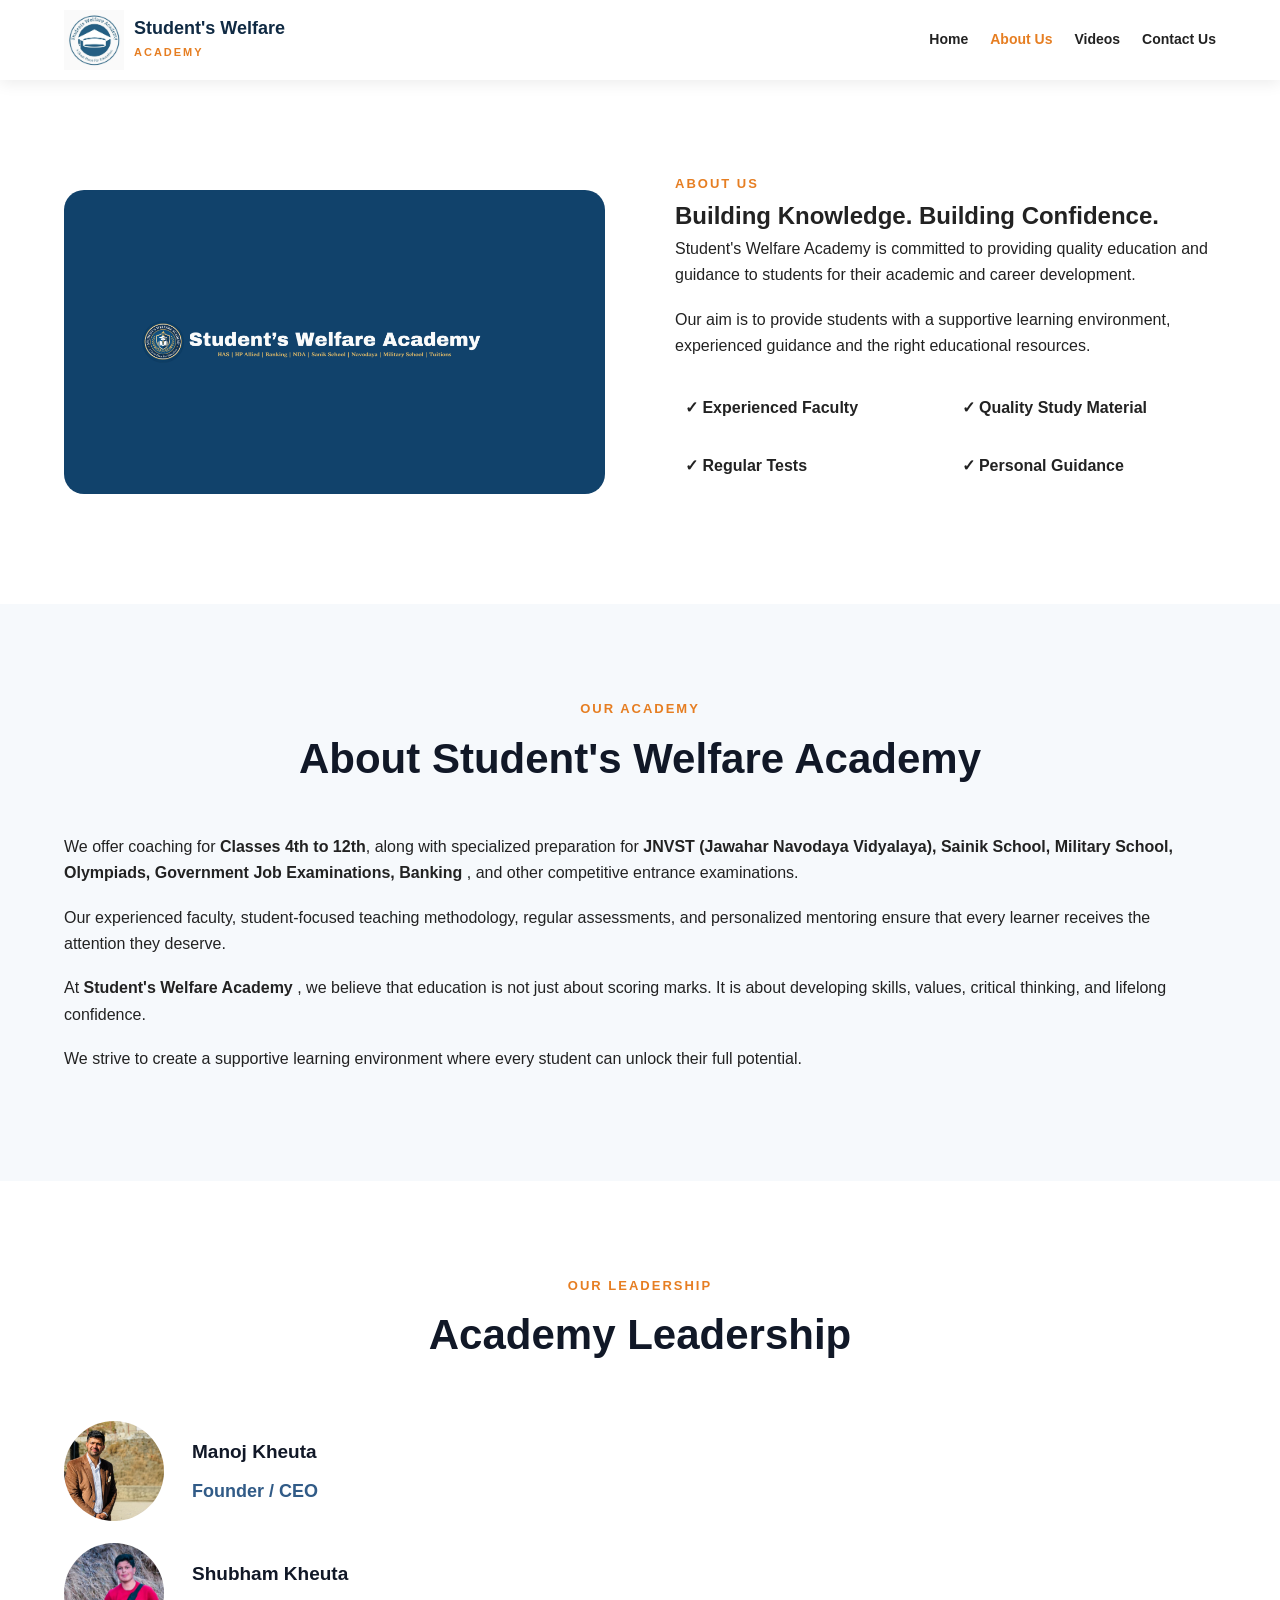
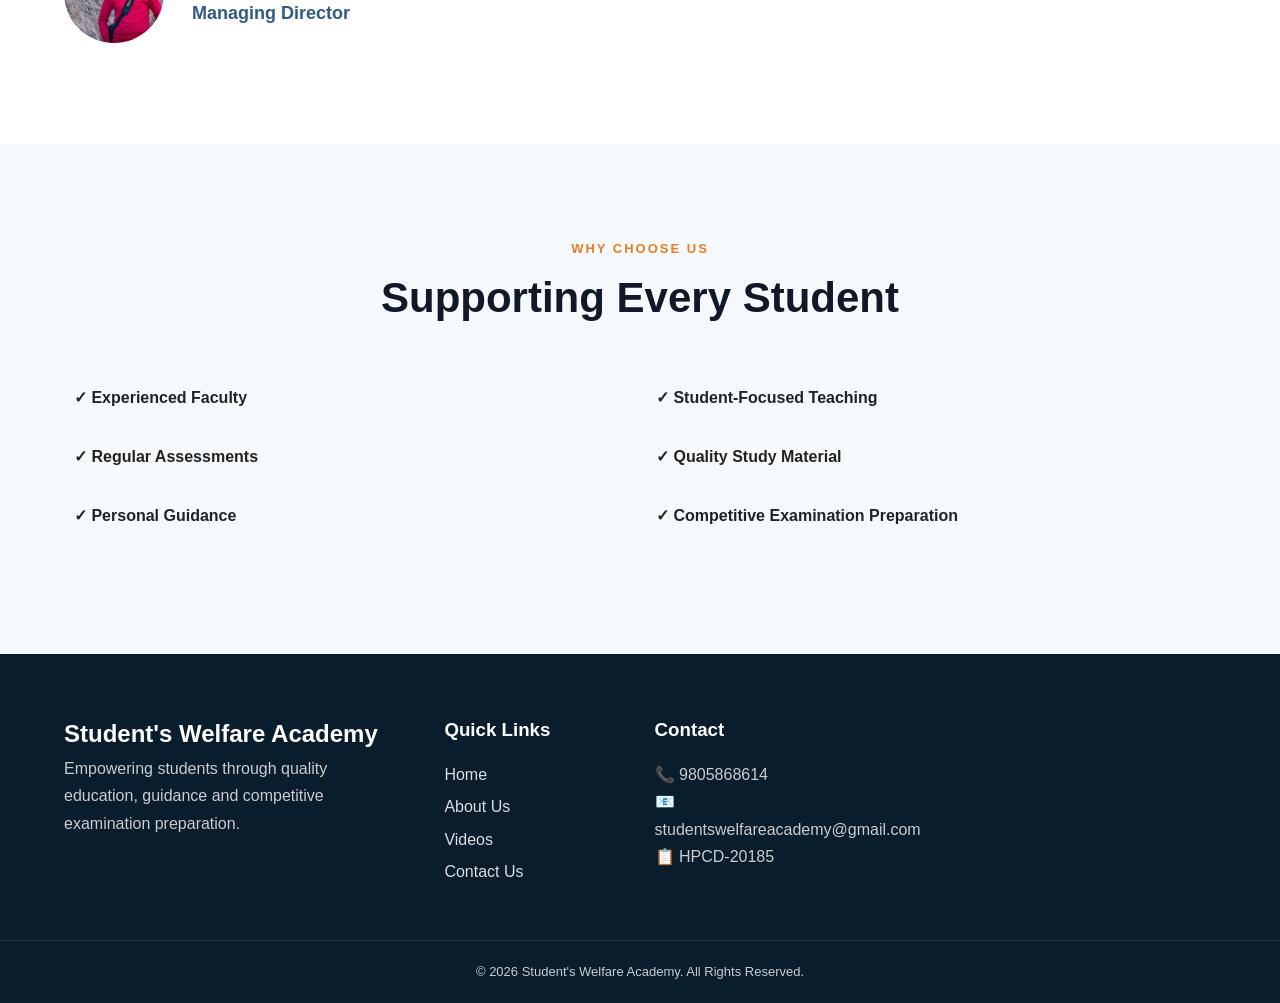
==== commit 62cb8434: "Refactor about.html with mobile menu support" ====
--- a/about.html
+++ b/about.html
@@ -13,8 +13,9 @@
     </title>
 
     <!-- Website Logo / Favicon -->
-  <link rel="icon" type="image/png" href="Images/logo.png"> 
-
+    <link rel="icon"
+          type="image/png"
+          href="Images/logo.png">
 
     <meta name="description"
           content="Learn about Student's Welfare Academy, our vision, mission, faculty and commitment to quality education.">
@@ -22,14 +23,160 @@
     <link rel="stylesheet"
           href="style.css">
 
+
+    <!-- ==================================================
+         MOBILE MENU CSS
+    ================================================== -->
+
+    <style>
+
+        /* -----------------------------------------------
+           MOBILE MENU BUTTON
+        ------------------------------------------------ */
+
+        .menu-button {
+
+            display: none;
+
+            background: transparent;
+
+            border: none;
+
+            font-size: 30px;
+
+            cursor: pointer;
+
+            padding: 5px 10px;
+
+            color: #222;
+
+            line-height: 1;
+
+            z-index: 1001;
+
+        }
+
+
+        /* -----------------------------------------------
+           MOBILE NAVIGATION
+        ------------------------------------------------ */
+
+        @media (max-width: 768px) {
+
+            .navbar {
+
+                position: relative;
+
+            }
+
+
+            /* Show hamburger button */
+
+            .menu-button {
+
+                display: block;
+
+                margin-left: auto;
+
+            }
+
+
+            /* Hide navigation initially */
+
+            nav#navigation {
+
+                display: none;
+
+                position: absolute;
+
+                top: 100%;
+
+                left: 0;
+
+                width: 100%;
+
+                background: #ffffff;
+
+                flex-direction: column;
+
+                padding: 10px 0;
+
+                box-shadow: 0 5px 15px rgba(0, 0, 0, 0.15);
+
+                z-index: 1000;
+
+            }
+
+
+            /* Show navigation */
+
+            nav#navigation.show {
+
+                display: flex;
+
+            }
+
+
+            /* Navigation links */
+
+            nav#navigation a {
+
+                display: block;
+
+                width: 100%;
+
+                padding: 14px 20px;
+
+                text-align: center;
+
+                text-decoration: none;
+
+            }
+
+
+            /* Logo area */
+
+            .logo-area {
+
+                display: flex;
+
+                align-items: center;
+
+            }
+
+
+            .logo-area img {
+
+                max-width: 55px;
+
+                height: auto;
+
+            }
+
+
+            .logo-area h2 {
+
+                font-size: 16px;
+
+                margin: 0;
+
+            }
+
+
+            .logo-area span {
+
+                font-size: 11px;
+
+            }
+
+        }
+
+    </style>
+
 </head>
 
 
 <body>
-
-
-
-
 
 
 <!-- ==================================================
@@ -65,17 +212,27 @@
             </div>
 
         </div>
-<!-- MOBILE MENU BUTTON -->
-<button type="button"
-        class="menu-button"
-        id="menu-button"
-        aria-label="Open Menu"
-        aria-expanded="false">
-
-    ☰
-
-</button>
-        <!-- ONLY 4 NAVIGATION BUTTONS -->
+
+
+        <!-- ==================================================
+             MOBILE MENU BUTTON
+        ================================================== -->
+
+        <button type="button"
+                class="menu-button"
+                id="menu-button"
+                aria-label="Open Menu"
+                aria-expanded="false"
+                onclick="openMenu()">
+
+            ☰
+
+        </button>
+
+
+        <!-- ==================================================
+             NAVIGATION
+        ================================================== -->
 
         <nav id="navigation">
 
@@ -98,7 +255,6 @@
 
         </nav>
 
-
     </div>
 
 </header>
@@ -123,7 +279,6 @@
                  alt="Student's Welfare Academy">
 
         </div>
-
 
 
         <!-- ABOUT CONTENT -->
@@ -208,36 +363,52 @@
         <div class="about-content">
 
             <p>
+
                 We offer coaching for
                 <strong>Classes 4th to 12th</strong>,
                 along with specialized preparation for
-                <strong>JNVST (Jawahar Navodaya Vidyalaya),
-                Sainik School, Military School,
-                Olympiads, Government Job Examinations,
-                Banking</strong>, and other competitive
-                entrance examinations.
-            </p>
-
-            <p>
+                <strong>
+                    JNVST (Jawahar Navodaya Vidyalaya),
+                    Sainik School, Military School,
+                    Olympiads, Government Job Examinations,
+                    Banking
+                </strong>,
+                and other competitive entrance examinations.
+
+            </p>
+
+
+            <p>
+
                 Our experienced faculty, student-focused
                 teaching methodology, regular assessments,
                 and personalized mentoring ensure that
                 every learner receives the attention they
                 deserve.
-            </p>
-
-            <p>
-                At <strong>Student's Welfare Academy</strong>,
+
+            </p>
+
+
+            <p>
+
+                At
+                <strong>
+                    Student's Welfare Academy
+                </strong>,
                 we believe that education is not just about
                 scoring marks. It is about developing skills,
                 values, critical thinking, and lifelong
                 confidence.
-            </p>
-
-            <p>
+
+            </p>
+
+
+            <p>
+
                 We strive to create a supportive learning
                 environment where every student can unlock
                 their full potential.
+
             </p>
 
         </div>
@@ -316,7 +487,6 @@
 
             </div>
 
-
         </div>
 
     </div>
@@ -406,7 +576,6 @@
         </div>
 
 
-
         <!-- QUICK LINKS -->
 
         <div>
@@ -434,7 +603,6 @@
         </div>
 
 
-
         <!-- CONTACT -->
 
         <div>
@@ -457,9 +625,7 @@
 
         </div>
 
-
-
-      
+    </div>
 
 
     <!-- COPYRIGHT -->
@@ -481,14 +647,105 @@
 
 <script>
 
-function openMenu() {
-
-    const navigation =
-        document.getElementById("navigation");
-
-    navigation.classList.toggle("show");
-
-}
+    /* -----------------------------------------------
+       OPEN / CLOSE MOBILE MENU
+    ------------------------------------------------ */
+
+    function openMenu() {
+
+        const navigation =
+            document.getElementById("navigation");
+
+        const menuButton =
+            document.getElementById("menu-button");
+
+
+        /* Toggle menu */
+
+        navigation.classList.toggle("show");
+
+
+        /* Check menu status */
+
+        const isOpen =
+            navigation.classList.contains("show");
+
+
+        /* Update accessibility */
+
+        menuButton.setAttribute(
+            "aria-expanded",
+            isOpen
+        );
+
+
+        /* Change button icon */
+
+        if (isOpen) {
+
+            menuButton.innerHTML = "✕";
+
+            menuButton.setAttribute(
+                "aria-label",
+                "Close Menu"
+            );
+
+        } else {
+
+            menuButton.innerHTML = "☰";
+
+            menuButton.setAttribute(
+                "aria-label",
+                "Open Menu"
+            );
+
+        }
+
+    }
+
+
+
+    /* -----------------------------------------------
+       CLOSE MENU AFTER CLICKING A LINK
+    ------------------------------------------------ */
+
+    document
+        .querySelectorAll("#navigation a")
+        .forEach(function(link) {
+
+            link.addEventListener(
+                "click",
+                function() {
+
+                    const navigation =
+                        document.getElementById("navigation");
+
+                    const menuButton =
+                        document.getElementById("menu-button");
+
+
+                    navigation.classList.remove("show");
+
+
+                    menuButton.setAttribute(
+                        "aria-expanded",
+                        "false"
+                    );
+
+
+                    menuButton.setAttribute(
+                        "aria-label",
+                        "Open Menu"
+                    );
+
+
+                    menuButton.innerHTML = "☰";
+
+                }
+            );
+
+        });
+
 
 </script>
 
@@ -496,4 +753,3 @@
 </body>
 
 </html>
-```
